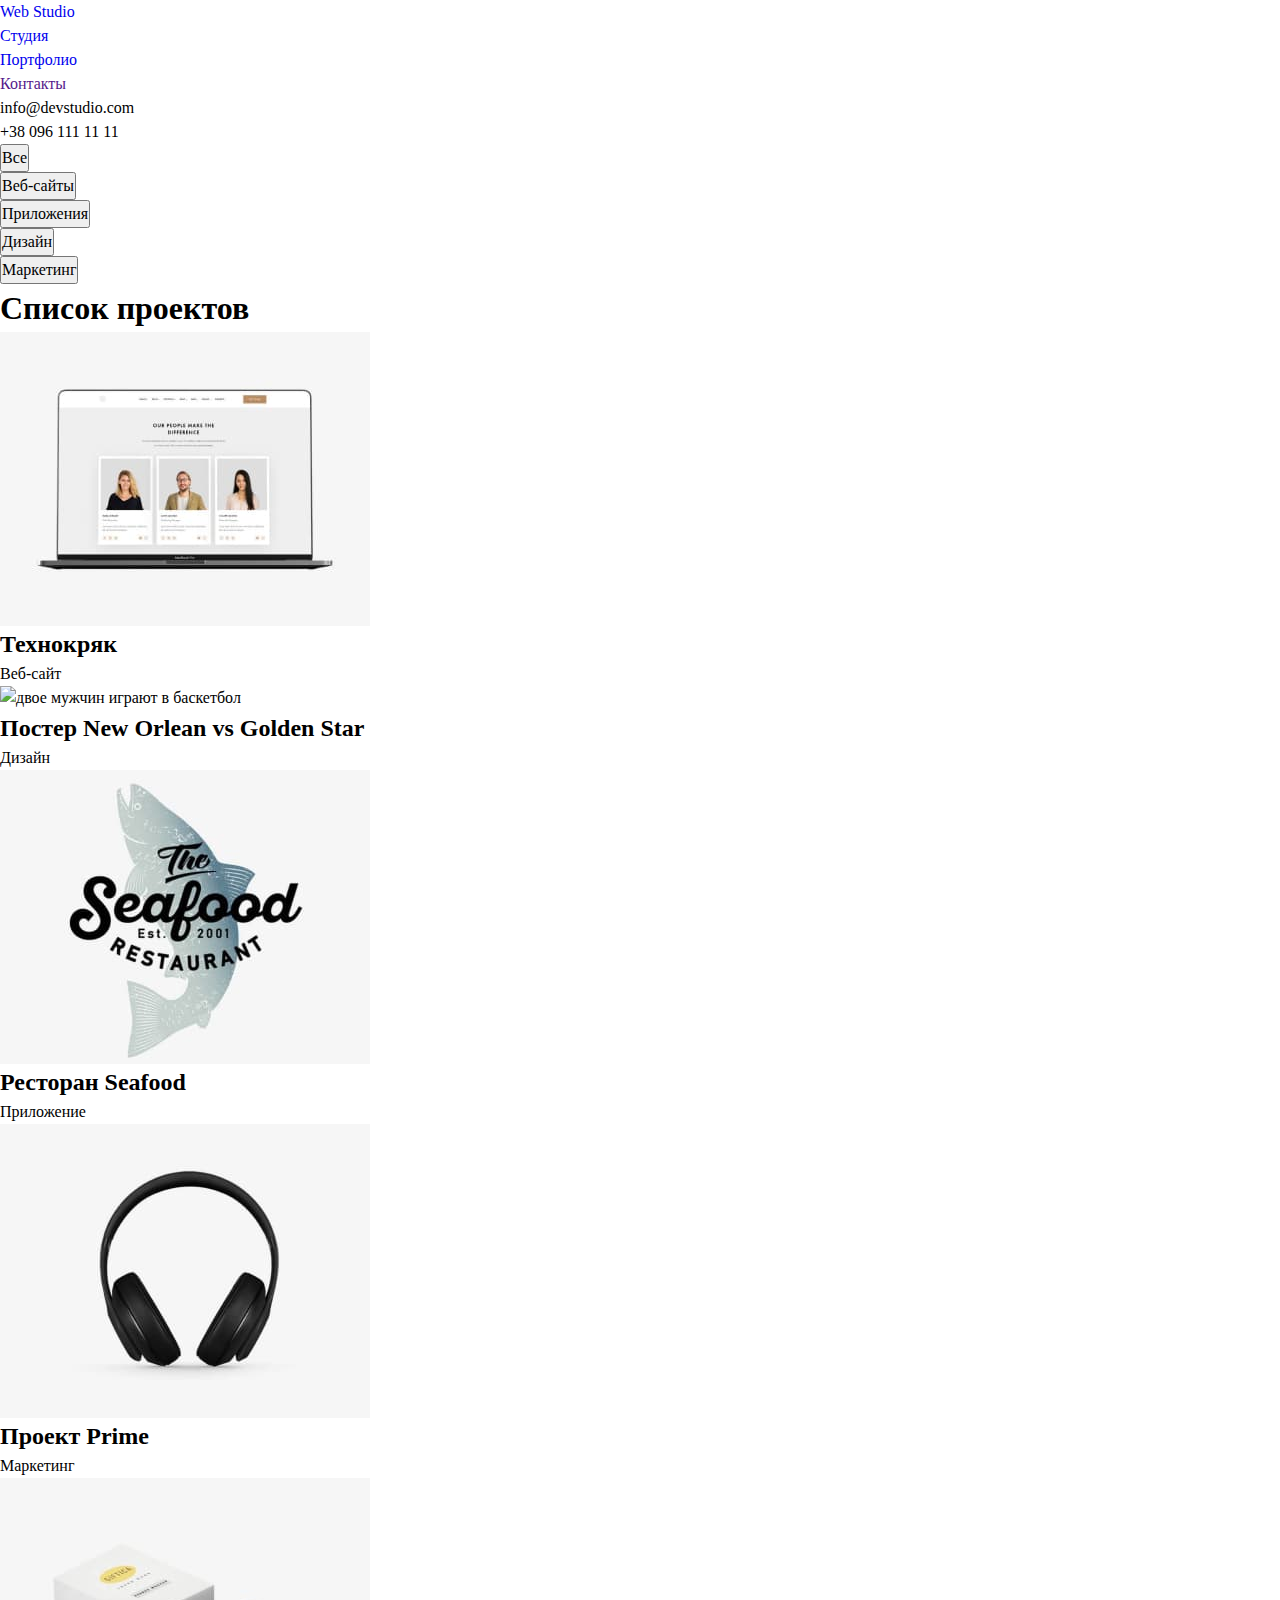
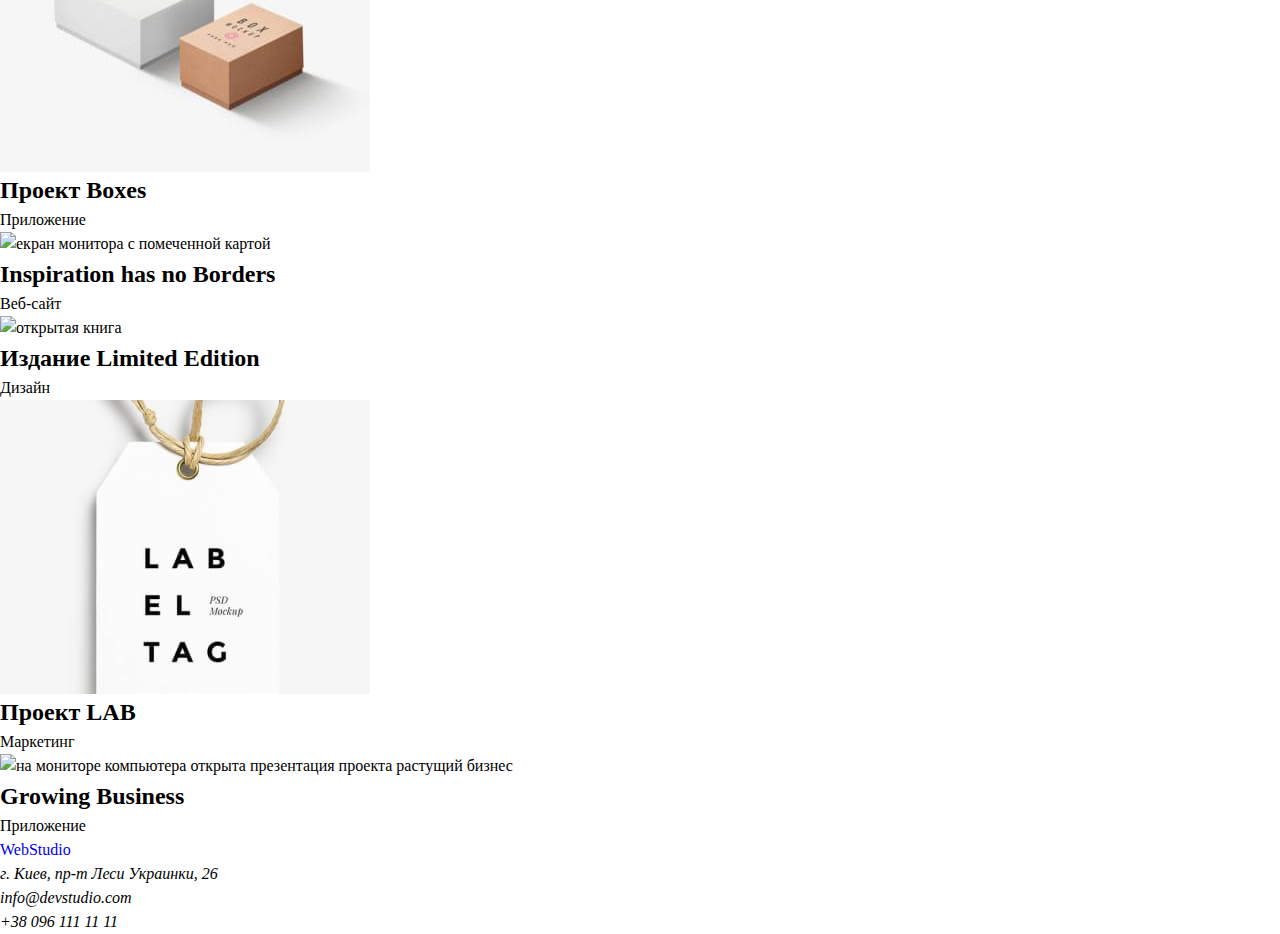
==== portfolio.html @ a982fdef "створила portfolio.html" ====
<!DOCTYPE html>
<html lang="ru">
  <head>
    <meta charset="UTF-8" />
    <meta http-equiv="X-UA-Compatible" content="IE=edge" />
    <meta name="viewport" content="width=device-width, initial-scale=1.0" />
    <title>Портфолио</title>
    <link rel="stylesheet" href="./css/reset.css" />
    <link rel="stylesheet" href="./css/style.css" />
  </head>
  <body>
    <header>
      <nav>
        <a href="./index.html" lang="en">Web <span> Studio</span></a>
        <ul>
          <li><a href="./index.html">Студия</a></li>
          <li><a href="./portfolio.html">Портфолио</a></li>
          <li><a href=""> Контакты</a></li>
        </ul>
      </nav>
      <ul>
        <li><a href="mailto:info@devstudio.com"></a> info@devstudio.com</li>
        <li><a href="tel:+380961111111"></a> +38 096 111 11 11</li>
      </ul>
    </header>

    <main>
      <div>
        <ul>
          <li><button type="button">Все</button></li>
          <li><button type="button">Веб-сайты</button></li>
          <li><button type="button">Приложения</button></li>
          <li><button type="button">Дизайн</button></li>
          <li><button type="button">Маркетинг</button></li>
        </ul>
      </div>
      <section>
        <h1>Список проектов</h1>
        <ul>
          <li>
            <img
              src="./images/projects/technocryac.jpg"
              alt="люди на экране компьютера"
            />
            <h2>Технокряк</h2>
            <p>Веб-сайт</p>
          </li>
          <li>
            <img
              src="./images/projects/neworlean.jpg"
              alt="двое мужчин играют в баскетбол"
            />
            <h2>Постер <span lang="en">New Orlean vs Golden Star</span></h2>
            <p>Дизайн</p>
          </li>
          <li>
            <img
              src="./images/projects/seafood.jpg"
              alt="логотип ресторана Сифуд"
            />
            <h2>Ресторан <span lang="en">Seafood</span></h2>
            <p>Приложение</p>
          </li>
          <li>
            <img src="./images/projects/prime.jpg" alt="черные наушники" />
            <h2>Проект <span lang="en">Prime</span></h2>
            <p>Маркетинг</p>
          </li>
          <li>
            <img
              src="./images/projects/boxes.jpg"
              alt="белая и коричневая коробки"
            />
            <h2>Проект <span lang="en">Boxes</span></h2>
            <p>Приложение</p>
          </li>
          <li>
            <img
              src="./images/projects/inspiration.jpg"
              alt="екран монитора с помеченной картой"
            />
            <h2 lang="en">Inspiration has no Borders</h2>
            <p>Веб-сайт</p>
          </li>
          <li>
            <img
              src="./images/projects/limitededition.jpg"
              alt="открытая книга"
            />
            <h2>Издание <span lang="en">Limited Edition</span></h2>
            <p>Дизайн</p>
          </li>
          <li>
            <img src="./images/projects/lab.jpg" alt="этикетка" />
            <h2>Проект <span lang="en">LAB</span></h2>
            <p>Маркетинг</p>
          </li>
          <li>
            <img
              src="./images/projects/growing.jpg"
              alt="на мониторе компьютера открыта презентация проекта растущий бизнес"
            />
            <h2 lang="en">Growing Business</h2>
            <p>Приложение</p>
          </li>
        </ul>
      </section>
    </main>

    <footer>
      <a href="./index.html" lang="en"> Web<span>Studio</span></a>
      <address>
        <ul>
          <li>г. Киев, пр-т Леси Украинки, 26</li>
          <li><a href="mailto:info@devstudio.com"></a> info@devstudio.com</li>
          <li><a href="tel:+380961111111"></a> +38 096 111 11 11</li>
        </ul>
      </address>
    </footer>
  </body>
</html>
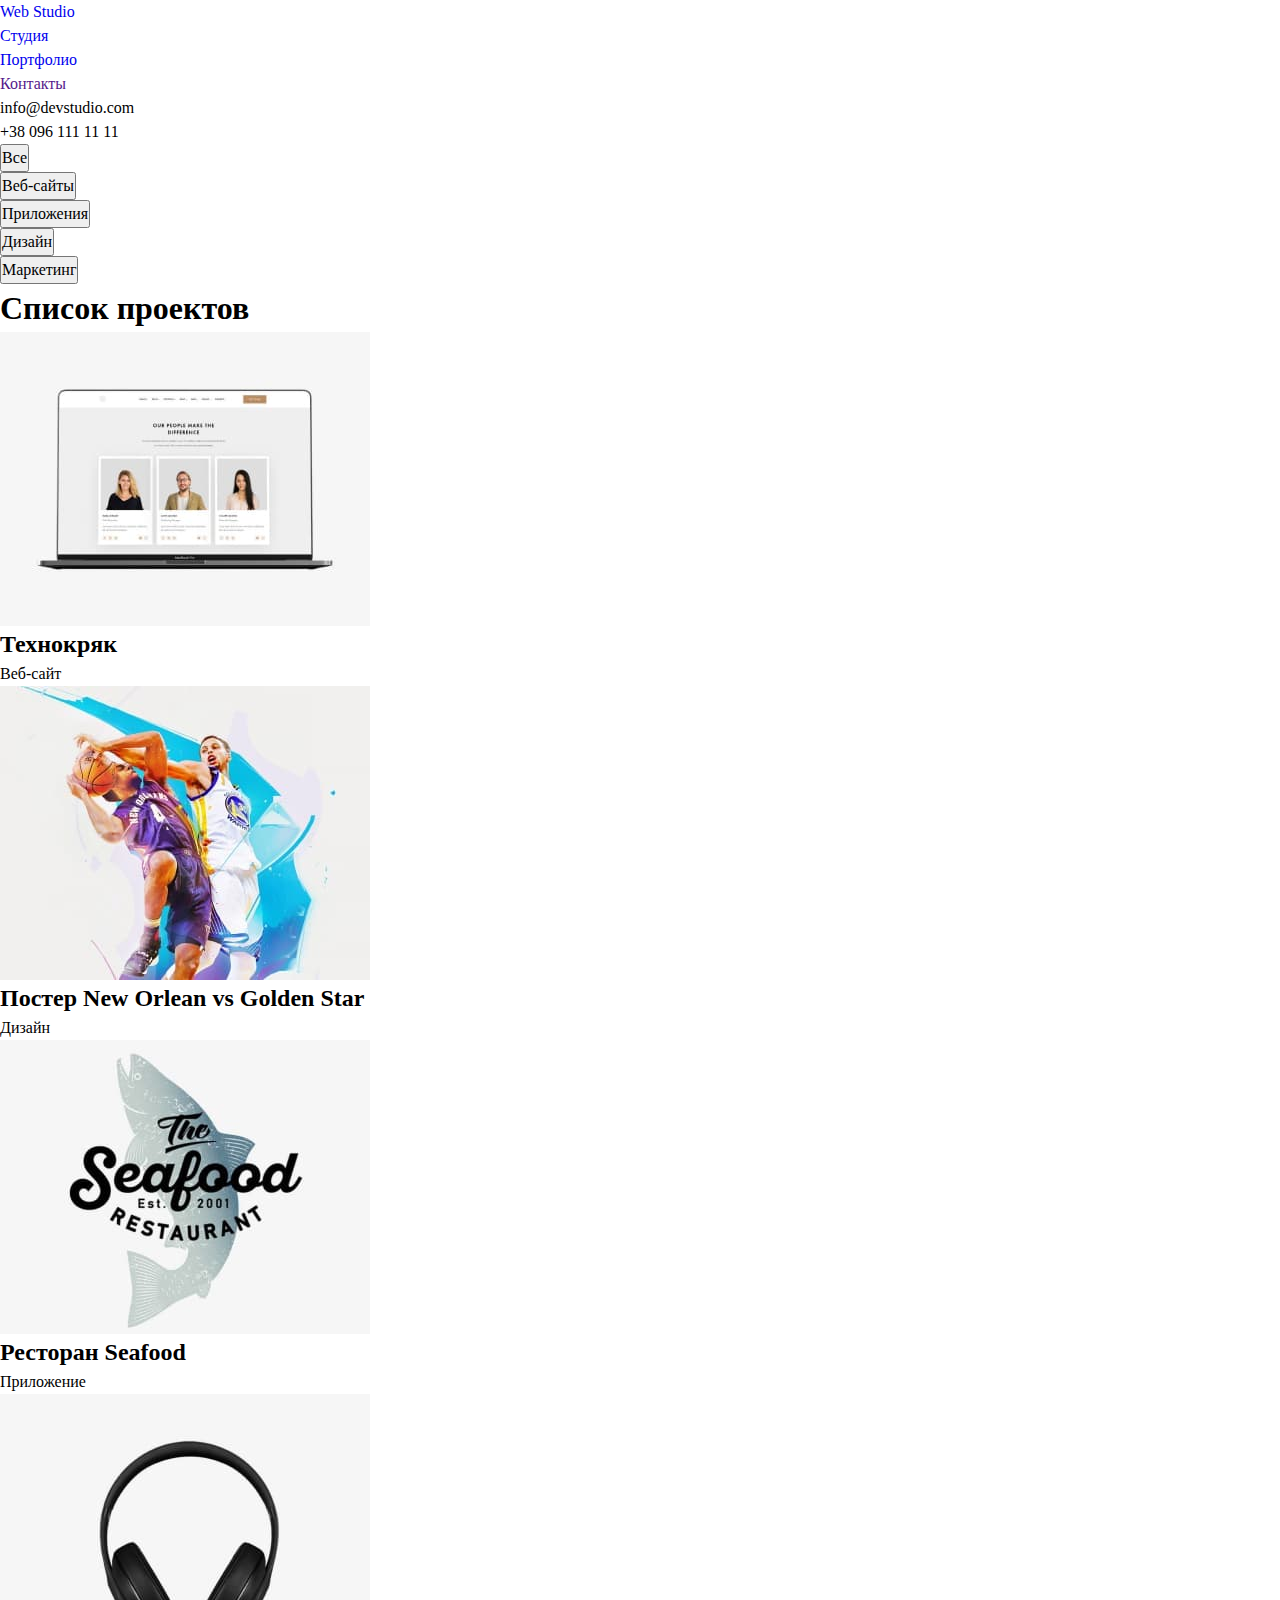
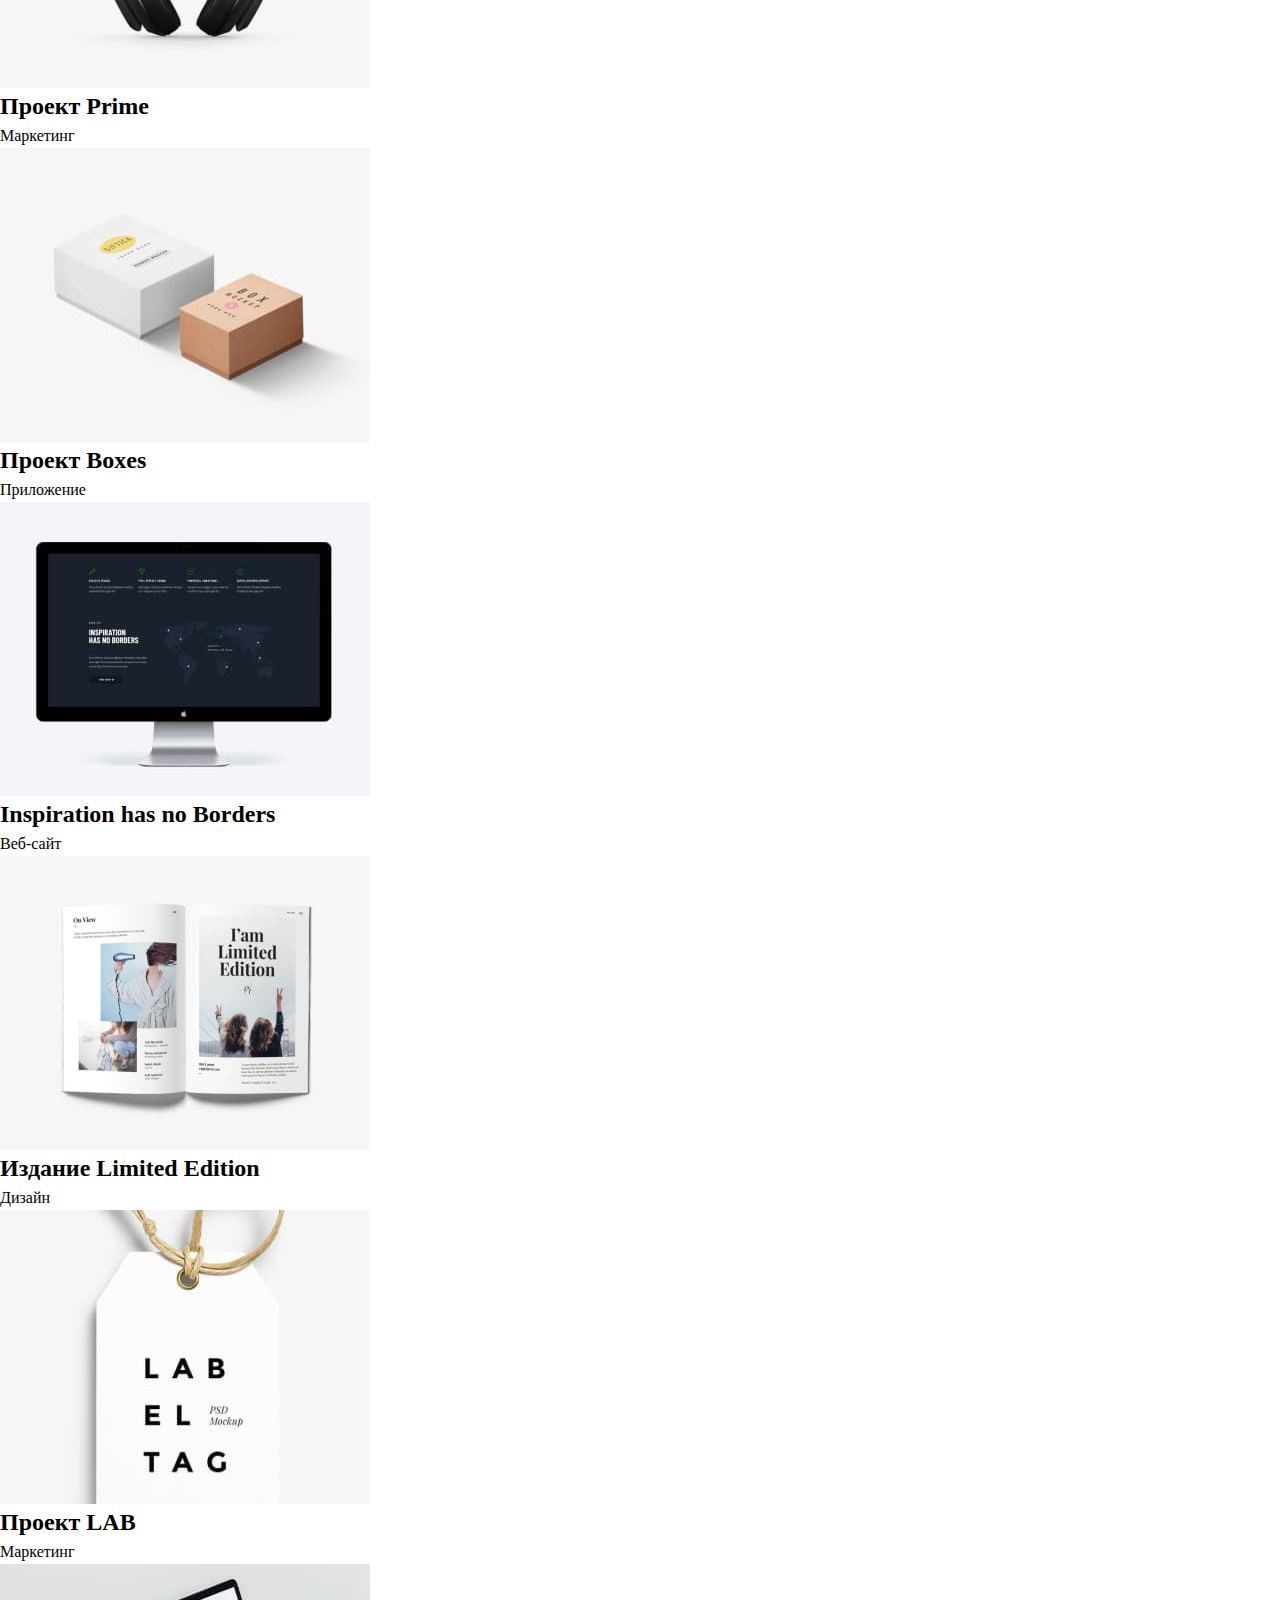
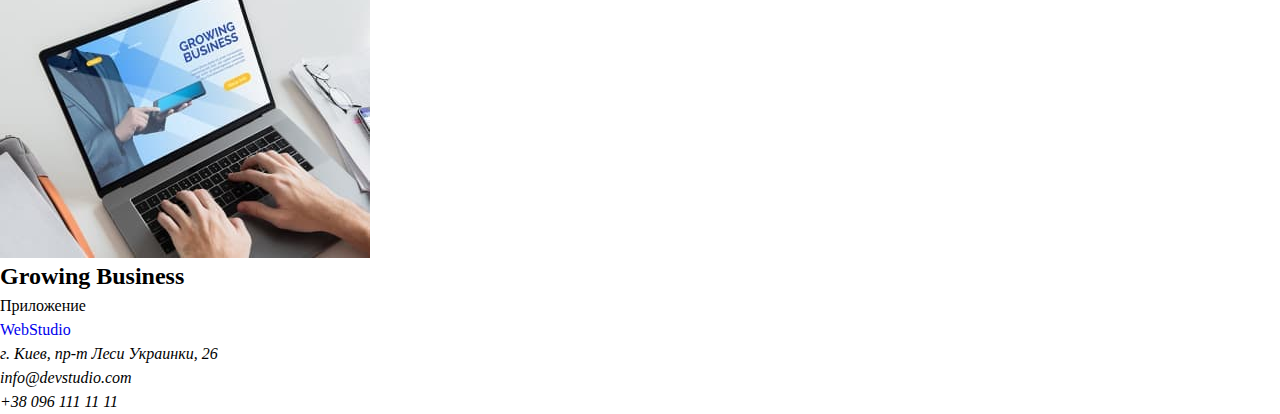
==== commit 9cfe6b08: "розмітка+початок css" ====
--- a/portfolio.html
+++ b/portfolio.html
@@ -41,6 +41,8 @@
             <img
               src="./images/projects/technocryac.jpg"
               alt="люди на экране компьютера"
+              width="370"
+              height="294"
             />
             <h2>Технокряк</h2>
             <p>Веб-сайт</p>
@@ -49,6 +51,8 @@
             <img
               src="./images/projects/neworlean.jpg"
               alt="двое мужчин играют в баскетбол"
+              width="370"
+              height="294"
             />
             <h2>Постер <span lang="en">New Orlean vs Golden Star</span></h2>
             <p>Дизайн</p>
@@ -57,12 +61,19 @@
             <img
               src="./images/projects/seafood.jpg"
               alt="логотип ресторана Сифуд"
+              width="370"
+              height="294"
             />
             <h2>Ресторан <span lang="en">Seafood</span></h2>
             <p>Приложение</p>
           </li>
           <li>
-            <img src="./images/projects/prime.jpg" alt="черные наушники" />
+            <img
+              src="./images/projects/prime.jpg"
+              alt="черные наушники"
+              weighidth="370"
+              height="294"
+            />
             <h2>Проект <span lang="en">Prime</span></h2>
             <p>Маркетинг</p>
           </li>
@@ -70,6 +81,8 @@
             <img
               src="./images/projects/boxes.jpg"
               alt="белая и коричневая коробки"
+              width="370"
+              height="294"
             />
             <h2>Проект <span lang="en">Boxes</span></h2>
             <p>Приложение</p>
@@ -78,6 +91,8 @@
             <img
               src="./images/projects/inspiration.jpg"
               alt="екран монитора с помеченной картой"
+              width="370"
+              height="294"
             />
             <h2 lang="en">Inspiration has no Borders</h2>
             <p>Веб-сайт</p>
@@ -86,12 +101,19 @@
             <img
               src="./images/projects/limitededition.jpg"
               alt="открытая книга"
+              width="370"
+              height="294"
             />
             <h2>Издание <span lang="en">Limited Edition</span></h2>
             <p>Дизайн</p>
           </li>
           <li>
-            <img src="./images/projects/lab.jpg" alt="этикетка" />
+            <img
+              src="./images/projects/lab.jpg"
+              alt="этикетка"
+              width="370"
+              height="294"
+            />
             <h2>Проект <span lang="en">LAB</span></h2>
             <p>Маркетинг</p>
           </li>
@@ -99,6 +121,8 @@
             <img
               src="./images/projects/growing.jpg"
               alt="на мониторе компьютера открыта презентация проекта растущий бизнес"
+              width="370"
+              height="294"
             />
             <h2 lang="en">Growing Business</h2>
             <p>Приложение</p>
--- a/css/style.css
+++ b/css/style.css
@@ -0,0 +1,3 @@
+body {
+  background-color: #ffffff;
+}
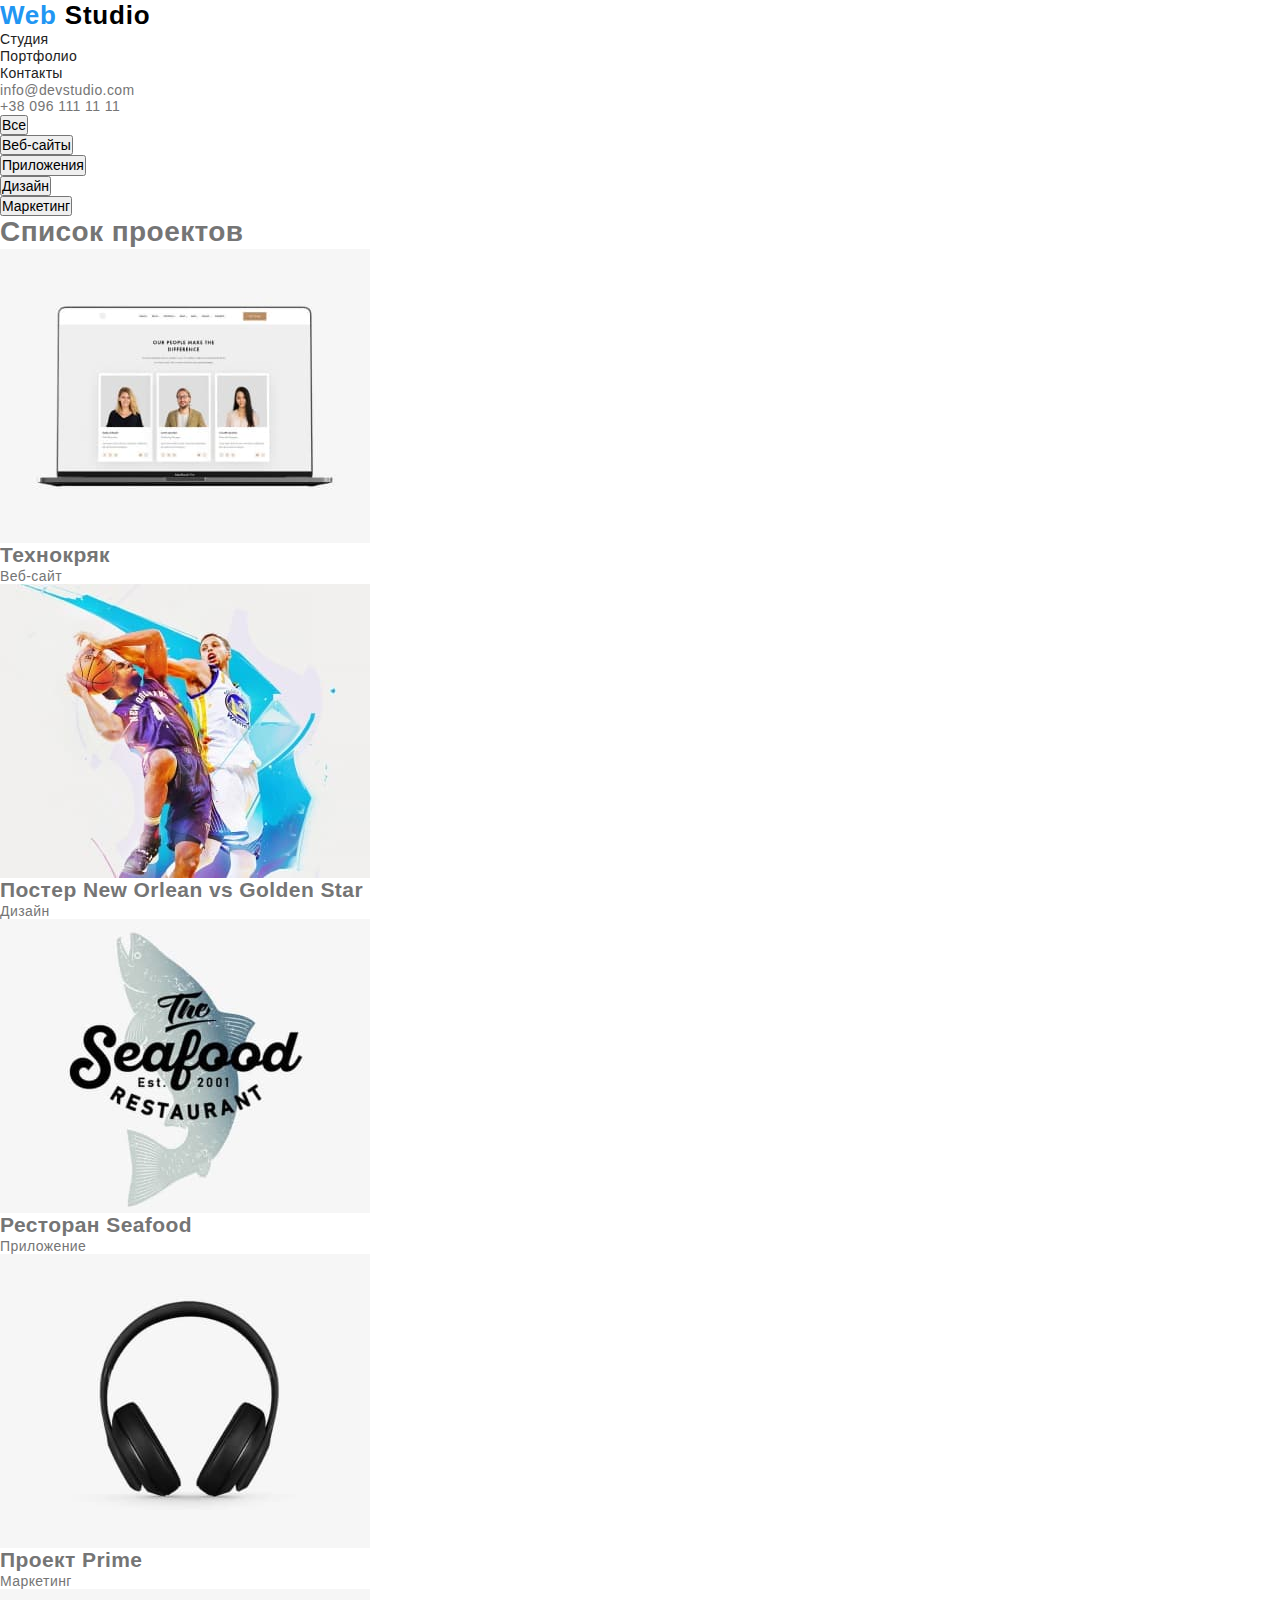
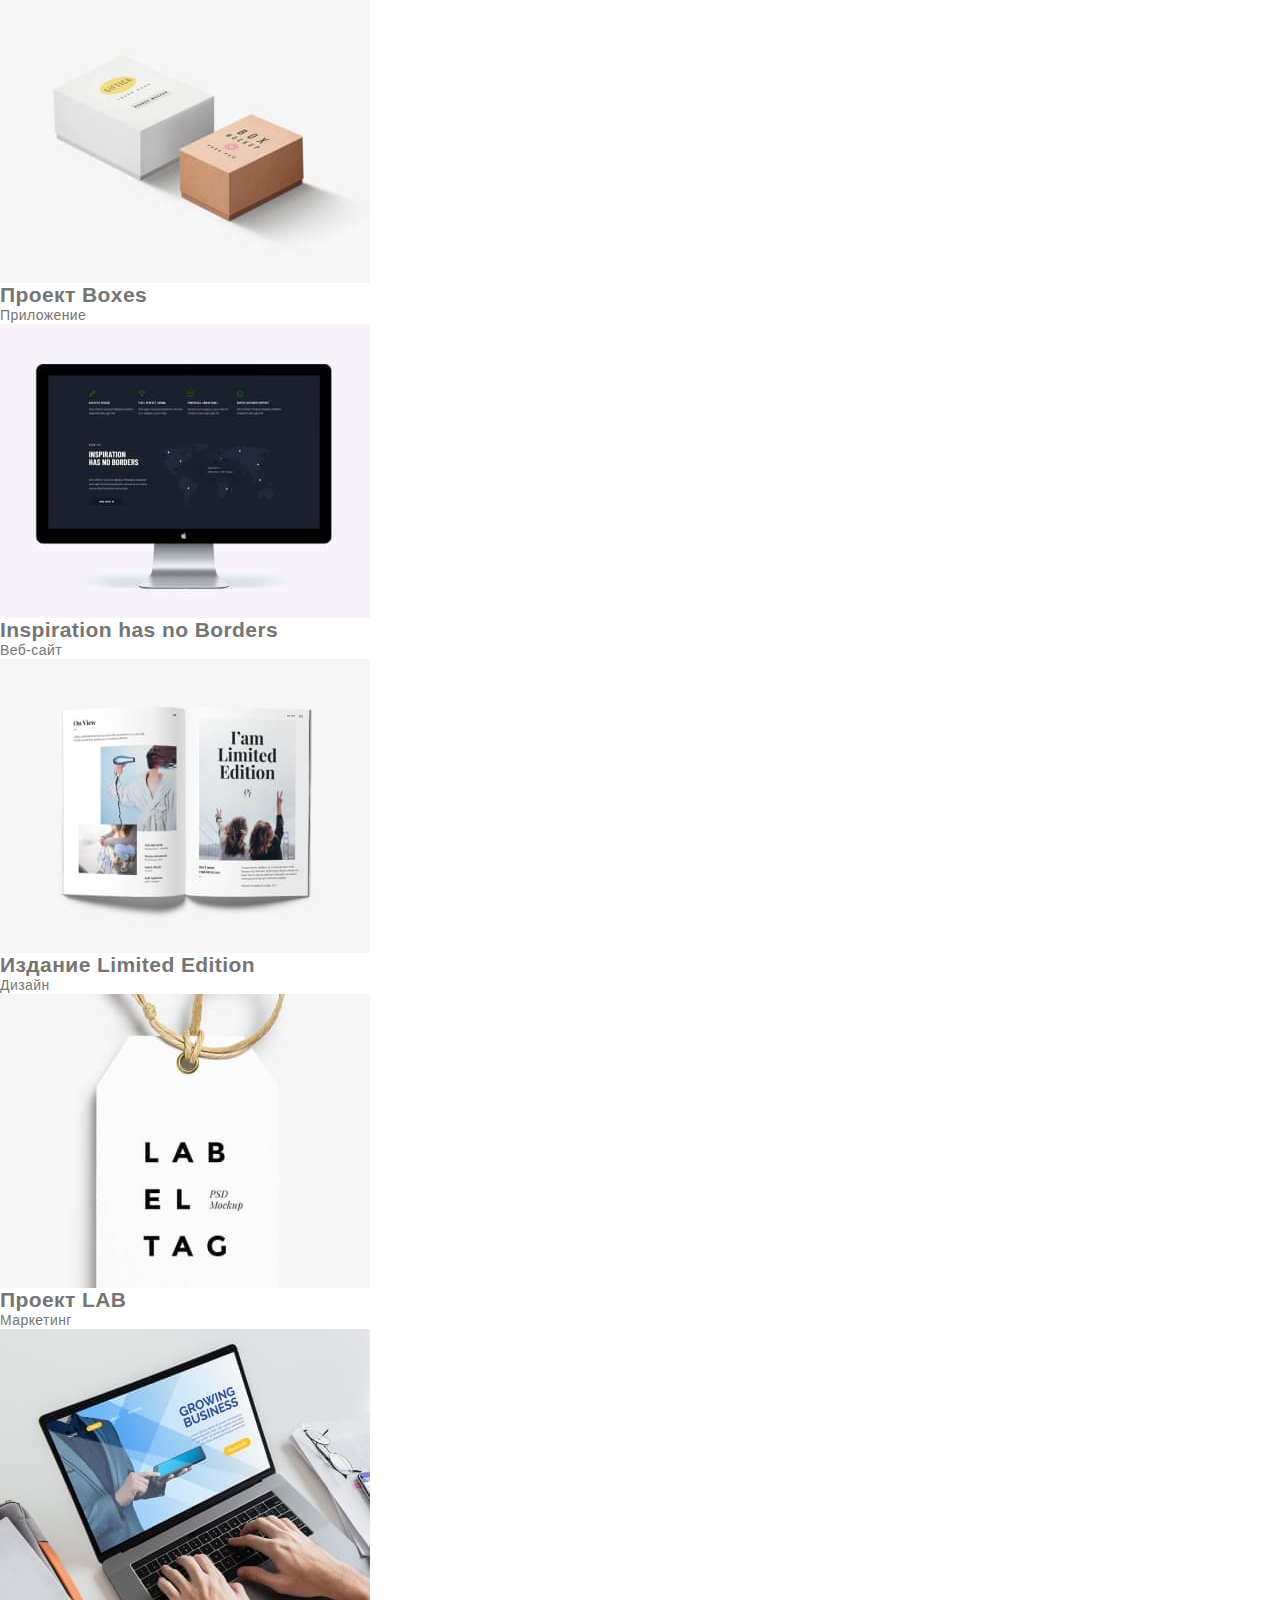
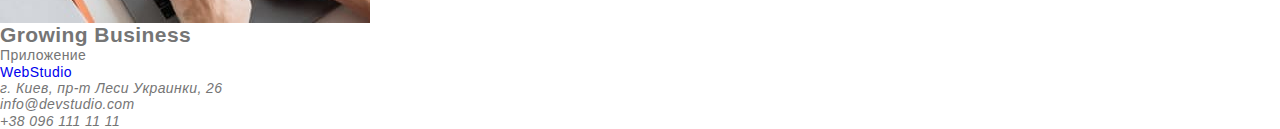
==== commit fd624d7a: "задано основні сьтилі для першої сторінки" ====
--- a/portfolio.html
+++ b/portfolio.html
@@ -11,124 +11,122 @@
   <body>
     <header>
       <nav>
-        <a href="./index.html" lang="en">Web <span> Studio</span></a>
-        <ul>
+        <a href="./index.html" lang="en" class="logo"
+          >Web <span class="logo-black"> Studio</span></a
+        >
+        <ul class="site-nav">
           <li><a href="./index.html">Студия</a></li>
           <li><a href="./portfolio.html">Портфолио</a></li>
           <li><a href=""> Контакты</a></li>
         </ul>
       </nav>
-      <ul>
-        <li><a href="mailto:info@devstudio.com"></a> info@devstudio.com</li>
-        <li><a href="tel:+380961111111"></a> +38 096 111 11 11</li>
+      <ul class="contact-info">
+        <li><a href="mailto:info@devstudio.com"> info@devstudio.com</a></li>
+        <li><a href="tel:+380961111111">+38 096 111 11 11</a></li>
       </ul>
     </header>
 
     <main>
-      <div>
-        <ul>
-          <li><button type="button">Все</button></li>
-          <li><button type="button">Веб-сайты</button></li>
-          <li><button type="button">Приложения</button></li>
-          <li><button type="button">Дизайн</button></li>
-          <li><button type="button">Маркетинг</button></li>
-        </ul>
-      </div>
-      <section>
-        <h1>Список проектов</h1>
-        <ul>
-          <li>
-            <img
-              src="./images/projects/technocryac.jpg"
-              alt="люди на экране компьютера"
-              width="370"
-              height="294"
-            />
-            <h2>Технокряк</h2>
-            <p>Веб-сайт</p>
-          </li>
-          <li>
-            <img
-              src="./images/projects/neworlean.jpg"
-              alt="двое мужчин играют в баскетбол"
-              width="370"
-              height="294"
-            />
-            <h2>Постер <span lang="en">New Orlean vs Golden Star</span></h2>
-            <p>Дизайн</p>
-          </li>
-          <li>
-            <img
-              src="./images/projects/seafood.jpg"
-              alt="логотип ресторана Сифуд"
-              width="370"
-              height="294"
-            />
-            <h2>Ресторан <span lang="en">Seafood</span></h2>
-            <p>Приложение</p>
-          </li>
-          <li>
-            <img
-              src="./images/projects/prime.jpg"
-              alt="черные наушники"
-              weighidth="370"
-              height="294"
-            />
-            <h2>Проект <span lang="en">Prime</span></h2>
-            <p>Маркетинг</p>
-          </li>
-          <li>
-            <img
-              src="./images/projects/boxes.jpg"
-              alt="белая и коричневая коробки"
-              width="370"
-              height="294"
-            />
-            <h2>Проект <span lang="en">Boxes</span></h2>
-            <p>Приложение</p>
-          </li>
-          <li>
-            <img
-              src="./images/projects/inspiration.jpg"
-              alt="екран монитора с помеченной картой"
-              width="370"
-              height="294"
-            />
-            <h2 lang="en">Inspiration has no Borders</h2>
-            <p>Веб-сайт</p>
-          </li>
-          <li>
-            <img
-              src="./images/projects/limitededition.jpg"
-              alt="открытая книга"
-              width="370"
-              height="294"
-            />
-            <h2>Издание <span lang="en">Limited Edition</span></h2>
-            <p>Дизайн</p>
-          </li>
-          <li>
-            <img
-              src="./images/projects/lab.jpg"
-              alt="этикетка"
-              width="370"
-              height="294"
-            />
-            <h2>Проект <span lang="en">LAB</span></h2>
-            <p>Маркетинг</p>
-          </li>
-          <li>
-            <img
-              src="./images/projects/growing.jpg"
-              alt="на мониторе компьютера открыта презентация проекта растущий бизнес"
-              width="370"
-              height="294"
-            />
-            <h2 lang="en">Growing Business</h2>
-            <p>Приложение</p>
-          </li>
-        </ul>
-      </section>
+      <ul>
+        <li><button type="button">Все</button></li>
+        <li><button type="button">Веб-сайты</button></li>
+        <li><button type="button">Приложения</button></li>
+        <li><button type="button">Дизайн</button></li>
+        <li><button type="button">Маркетинг</button></li>
+      </ul>
+      <h1>Список проектов</h1>
+      <ul>
+        <li>
+          <img
+            src="./images/projects/technocryac.jpg"
+            alt="люди на экране компьютера"
+            width="370"
+            height="294"
+          />
+          <h2>Технокряк</h2>
+          <p>Веб-сайт</p>
+        </li>
+        <li>
+          <img
+            src="./images/projects/neworlean.jpg"
+            alt="двое мужчин играют в баскетбол"
+            width="370"
+            height="294"
+          />
+          <h2>Постер <span lang="en">New Orlean vs Golden Star</span></h2>
+          <p>Дизайн</p>
+        </li>
+        <li>
+          <img
+            src="./images/projects/seafood.jpg"
+            alt="логотип ресторана Сифуд"
+            width="370"
+            height="294"
+          />
+          <h2>Ресторан <span lang="en">Seafood</span></h2>
+          <p>Приложение</p>
+        </li>
+        <li>
+          <img
+            src="./images/projects/prime.jpg"
+            alt="черные наушники"
+            width="370"
+            height="294"
+          />
+          <h2>Проект <span lang="en">Prime</span></h2>
+          <p>Маркетинг</p>
+        </li>
+        <li>
+          <img
+            src="./images/projects/boxes.jpg"
+            alt="белая и коричневая коробки"
+            width="370"
+            height="294"
+          />
+          <h2>Проект <span lang="en">Boxes</span></h2>
+          <p>Приложение</p>
+        </li>
+        <li>
+          <img
+            src="./images/projects/inspiration.jpg"
+            alt="екран монитора с помеченной картой"
+            width="370"
+            height="294"
+          />
+          <h2 lang="en">Inspiration has no Borders</h2>
+          <p>Веб-сайт</p>
+        </li>
+        <li>
+          <img
+            src="./images/projects/limitededition.jpg"
+            alt="открытая книга"
+            width="370"
+            height="294"
+          />
+          <h2>Издание <span lang="en">Limited Edition</span></h2>
+          <p>Дизайн</p>
+        </li>
+        <li>
+          <img
+            src="./images/projects/lab.jpg"
+            alt="этикетка"
+            width="370"
+            height="294"
+          />
+          <h2>Проект <span lang="en">LAB</span></h2>
+          <p>Маркетинг</p>
+        </li>
+        <li>
+          <img
+            src="./images/projects/growing.jpg"
+            alt="на мониторе компьютера открыта презентация проекта растущий бизнес"
+            width="370"
+            height="294"
+          />
+          <h2 lang="en">Growing Business</h2>
+          <p>Приложение</p>
+        </li>
+      </ul>
     </main>
 
     <footer>
--- a/css/style.css
+++ b/css/style.css
@@ -1,3 +1,107 @@
+/* колір основного тексту #212121 */
+/* колір другорядного тексту #757575 */
+/* колір текста Герой #FFFFFF */
+/* кольори лого #000000 #2196F3 */
+/* колір фону тіла  #ffffff*/
+/* колір фону секції наша команда  #F5F4FA */
+/* колір фону футера та героя #2F303A */
+/* колір акцентного тексту #2196F3 */
+
+/* стилі для index.html */
+
 body {
   background-color: #ffffff;
+  color: #757575;
+  font-family: Roboto, sans-serif;
+  font-weight: 400;
+  font-size: 14px;
+  line-height: 1.17;
+  letter-spacing: 0.03em;
 }
+
+/* logo */
+
+.logo,
+.logo-studio {
+  font-family: Raleway, sans-serif;
+  color: #2196f3;
+  font-weight: 700;
+  font-size: 26px;
+  line-height: 1.19;
+  letter-spacing: 0.03em;
+}
+
+.logo-black {
+  color: #000000;
+}
+
+.logo-white {
+  color: #ffffff;
+}
+
+/* site-nav */
+.site-nav a {
+  color: #212121;
+  font-weight: 500;
+  font-size: 14px;
+  line-height: 1.14;
+  letter-spacing: 0.02em;
+}
+
+.site-nav a:hover,
+.site-nav a:focus {
+  color: #2196f3;
+}
+
+/* contact-info */
+.contact-info a {
+  color: #757575;
+}
+
+.contact-info a:hover,
+.contact-info a:focus {
+  color: #2196f3;
+}
+
+/* hero-title */
+.hero-title {
+  font-weight: 900;
+  font-size: 44px;
+  line-height: 1.36;
+  text-align: center;
+  letter-spacing: 0.06em;
+}
+
+/* button */
+.button {
+  color: #ffffff;
+  background-color: #2196f3;
+  border: none;
+  font-family: inherit;
+}
+
+.button .primary {
+  color: #ffffff;
+  background-color: #2196f3;
+}
+
+/* visually-hidden */
+.visually-hidden {
+  position: absolute;
+  width: 1px;
+  height: 1px;
+  padding: 0;
+  margin: -1px;
+  overflow: hidden;
+  clip: rect(0, 0, 0, 0);
+  white-space: nowrap;
+  border: 0;
+}
+
+/* section-title */
+
+/* text */
+
+/* address */
+.address {
+}
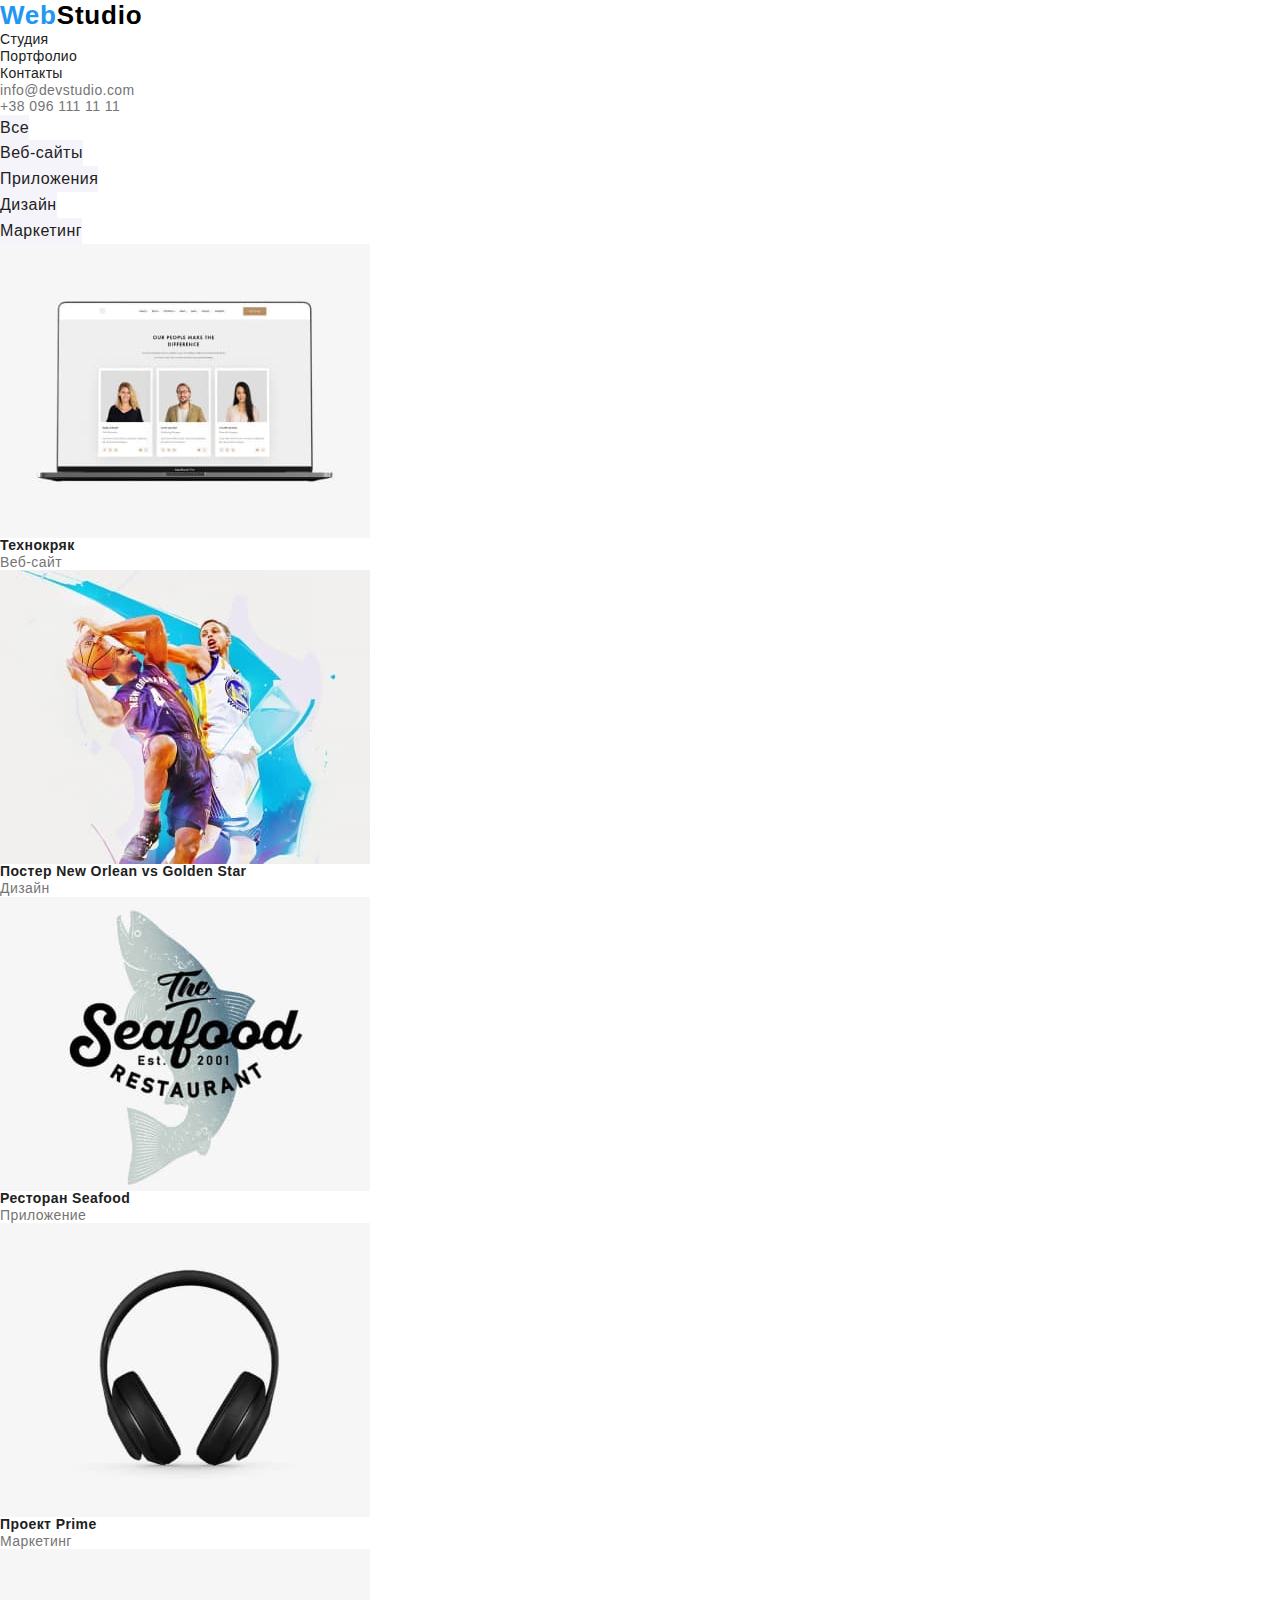
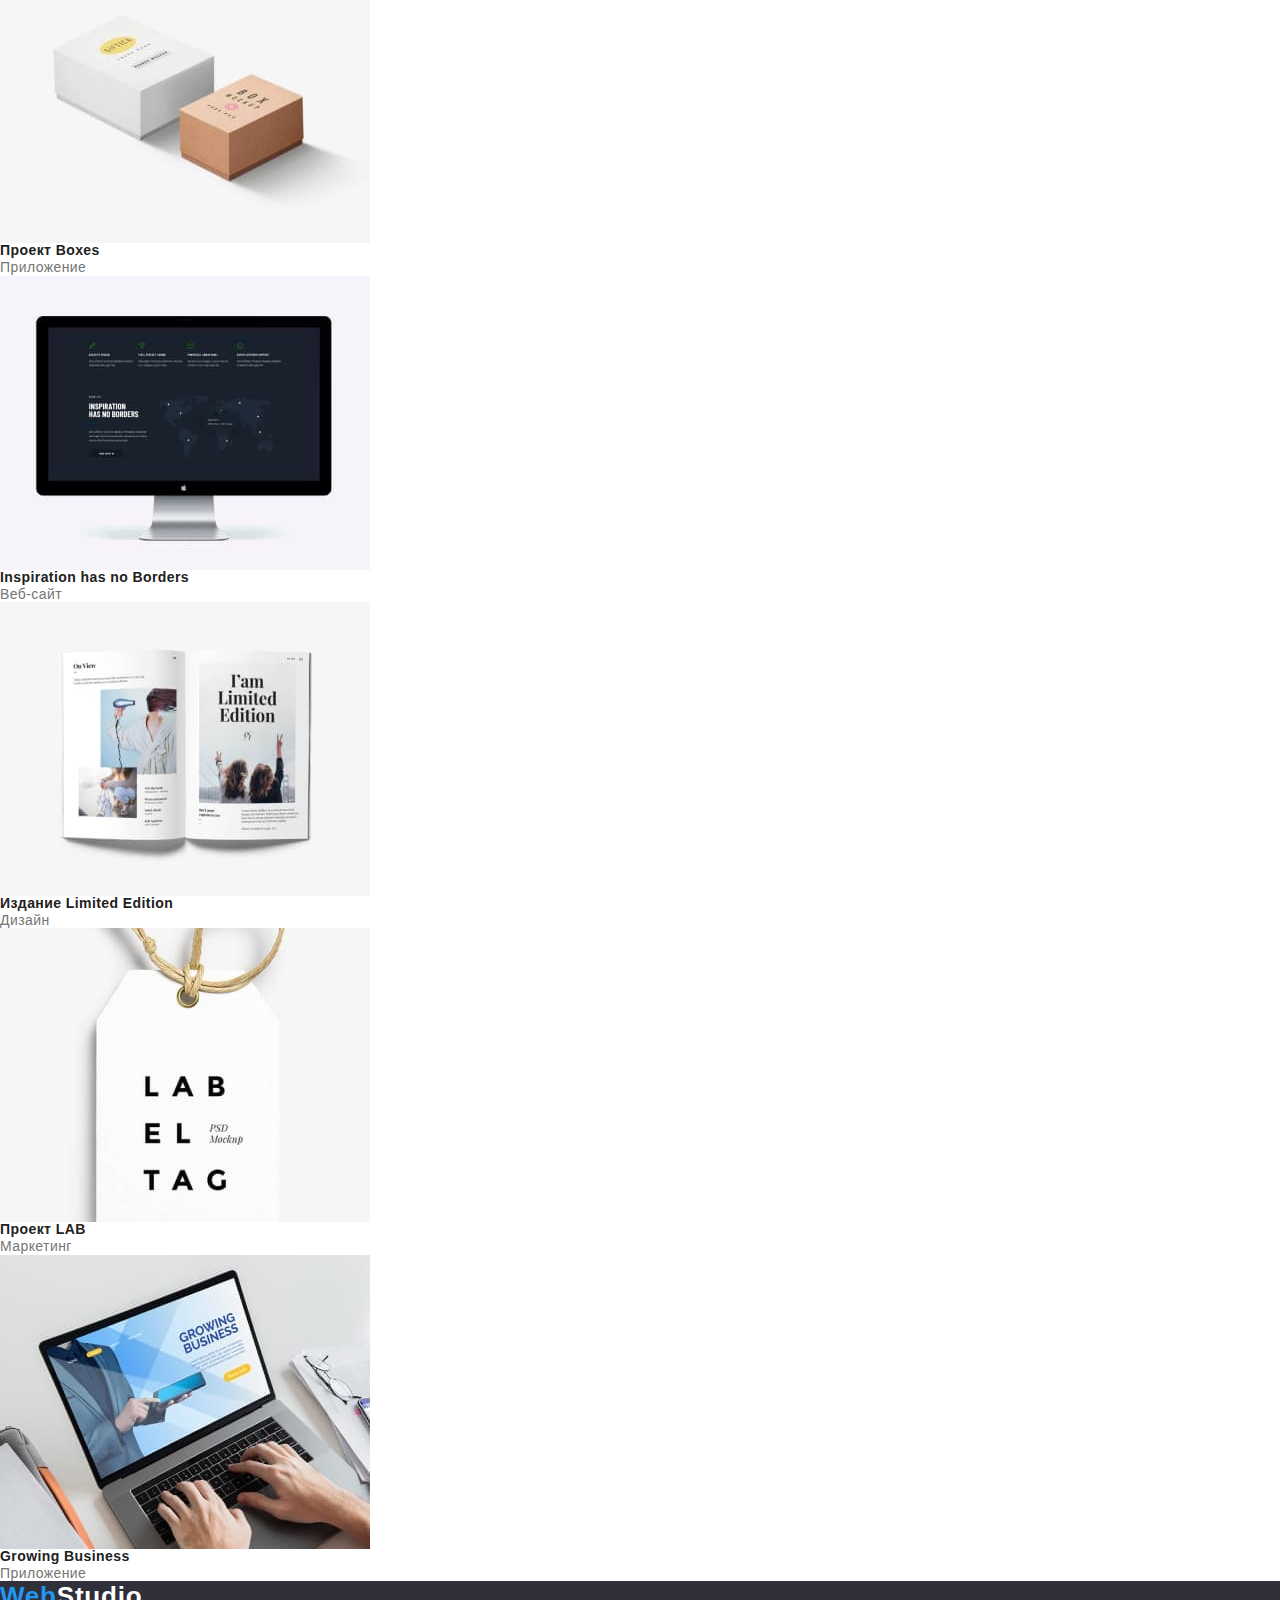
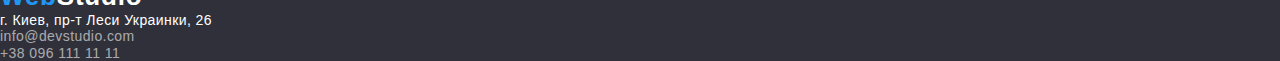
==== commit 7cb07f46: "верстка другої сторінки макету+підключення стилів" ====
--- a/portfolio.html
+++ b/portfolio.html
@@ -12,7 +12,7 @@
     <header>
       <nav>
         <a href="./index.html" lang="en" class="logo"
-          >Web <span class="logo-black"> Studio</span></a
+          >Web<span class="logo-black">Studio</span></a
         >
         <ul class="site-nav">
           <li><a href="./index.html">Студия</a></li>
@@ -21,20 +21,26 @@
         </ul>
       </nav>
       <ul class="contact-info">
-        <li><a href="mailto:info@devstudio.com"> info@devstudio.com</a></li>
+        <li><a href="mailto:info@devstudio.com">info@devstudio.com</a></li>
         <li><a href="tel:+380961111111">+38 096 111 11 11</a></li>
       </ul>
     </header>
 
     <main>
       <ul>
-        <li><button type="button">Все</button></li>
-        <li><button type="button">Веб-сайты</button></li>
-        <li><button type="button">Приложения</button></li>
-        <li><button type="button">Дизайн</button></li>
-        <li><button type="button">Маркетинг</button></li>
+        <li><button type="button" class="button secondary">Все</button></li>
+        <li>
+          <button type="button" class="button secondary">Веб-сайты</button>
+        </li>
+        <li>
+          <button type="button" class="button secondary">Приложения</button>
+        </li>
+        <li><button type="button" class="button secondary">Дизайн</button></li>
+        <li>
+          <button type="button" class="button secondary">Маркетинг</button>
+        </li>
       </ul>
-      <h1>Список проектов</h1>
+      <h1 class="visually-hidden">Список проектов</h1>
       <ul>
         <li>
           <img
@@ -43,7 +49,7 @@
             width="370"
             height="294"
           />
-          <h2>Технокряк</h2>
+          <h2 class="subtitle">Технокряк</h2>
           <p>Веб-сайт</p>
         </li>
         <li>
@@ -53,7 +59,9 @@
             width="370"
             height="294"
           />
-          <h2>Постер <span lang="en">New Orlean vs Golden Star</span></h2>
+          <h2 class="subtitle">
+            Постер <span lang="en">New Orlean vs Golden Star</span>
+          </h2>
           <p>Дизайн</p>
         </li>
         <li>
@@ -63,7 +71,7 @@
             width="370"
             height="294"
           />
-          <h2>Ресторан <span lang="en">Seafood</span></h2>
+          <h2 class="subtitle">Ресторан <span lang="en">Seafood</span></h2>
           <p>Приложение</p>
         </li>
         <li>
@@ -73,7 +81,7 @@
             width="370"
             height="294"
           />
-          <h2>Проект <span lang="en">Prime</span></h2>
+          <h2 class="subtitle">Проект <span lang="en">Prime</span></h2>
           <p>Маркетинг</p>
         </li>
         <li>
@@ -83,7 +91,7 @@
             width="370"
             height="294"
           />
-          <h2>Проект <span lang="en">Boxes</span></h2>
+          <h2 class="subtitle">Проект <span lang="en">Boxes</span></h2>
           <p>Приложение</p>
         </li>
         <li>
@@ -93,7 +101,7 @@
             width="370"
             height="294"
           />
-          <h2 lang="en">Inspiration has no Borders</h2>
+          <h2 lang="en" class="subtitle">Inspiration has no Borders</h2>
           <p>Веб-сайт</p>
         </li>
         <li>
@@ -103,7 +111,9 @@
             width="370"
             height="294"
           />
-          <h2>Издание <span lang="en">Limited Edition</span></h2>
+          <h2 class="subtitle">
+            Издание <span lang="en">Limited Edition</span>
+          </h2>
           <p>Дизайн</p>
         </li>
         <li>
@@ -113,7 +123,7 @@
             width="370"
             height="294"
           />
-          <h2>Проект <span lang="en">LAB</span></h2>
+          <h2 class="subtitle">Проект <span lang="en">LAB</span></h2>
           <p>Маркетинг</p>
         </li>
         <li>
@@ -123,19 +133,27 @@
             width="370"
             height="294"
           />
-          <h2 lang="en">Growing Business</h2>
+          <h2 lang="en" class="subtitle">Growing Business</h2>
           <p>Приложение</p>
         </li>
       </ul>
     </main>
 
-    <footer>
-      <a href="./index.html" lang="en"> Web<span>Studio</span></a>
+    <footer class="footer">
+      <a href="./index.html" lang="en" class="logo">
+        Web<span class="logo-white">Studio</span></a
+      >
       <address>
         <ul>
-          <li>г. Киев, пр-т Леси Украинки, 26</li>
-          <li><a href="mailto:info@devstudio.com"></a> info@devstudio.com</li>
-          <li><a href="tel:+380961111111"></a> +38 096 111 11 11</li>
+          <li class="address">г. Киев, пр-т Леси Украинки, 26</li>
+          <li>
+            <a href="mailto:info@devstudio.com" class="contact"
+              >info@devstudio.com</a
+            >
+          </li>
+          <li>
+            <a href="tel:+380961111111" class="contact">+38 096 111 11 11</a>
+          </li>
         </ul>
       </address>
     </footer>
--- a/css/style.css
+++ b/css/style.css
@@ -9,9 +9,15 @@
 
 /* стилі для index.html */
 
+:root {
+  --primary-text-color: #757575;
+  --title-text-color: #212121;
+  --accent-color: #2196f3;
+}
+
 body {
   background-color: #ffffff;
-  color: #757575;
+  color: var(--primary-text-color);
   font-family: Roboto, sans-serif;
   font-weight: 400;
   font-size: 14px;
@@ -21,10 +27,9 @@
 
 /* logo */
 
-.logo,
-.logo-studio {
+.logo {
   font-family: Raleway, sans-serif;
-  color: #2196f3;
+  color: var(--accent-color);
   font-weight: 700;
   font-size: 26px;
   line-height: 1.19;
@@ -41,7 +46,7 @@
 
 /* site-nav */
 .site-nav a {
-  color: #212121;
+  color: var(--title-text-color);
   font-weight: 500;
   font-size: 14px;
   line-height: 1.14;
@@ -50,21 +55,31 @@
 
 .site-nav a:hover,
 .site-nav a:focus {
-  color: #2196f3;
+  color: var(--accent-color);
 }
 
 /* contact-info */
 .contact-info a {
-  color: #757575;
+  color: var(--primary-text-color);
+  /* font-weight: 500;
+  font-size: 14px;
+  line-height: 1.14;
+  letter-spacing: 0.02em; */
 }
 
 .contact-info a:hover,
 .contact-info a:focus {
-  color: #2196f3;
+  color: var(--accent-color);
 }
 
-/* hero-title */
+/* hero */
+
+.hero {
+  background-color: #2f303a;
+}
+
 .hero-title {
+  color: #ffffff;
   font-weight: 900;
   font-size: 44px;
   line-height: 1.36;
@@ -72,17 +87,52 @@
   letter-spacing: 0.06em;
 }
 
+/* title */
+.title {
+  color: var(--title-text-color);
+  font-weight: 700;
+  font-size: 36px;
+  line-height: 1.17;
+  text-align: center;
+  letter-spacing: 0.03em;
+}
+
+/* subtitle */
+.subtitle {
+  color: var(--title-text-color);
+  font-weight: 700;
+  font-size: 14px;
+  line-height: 1.14;
+  letter-spacing: 0.03em;
+}
+
 /* button */
 .button {
   color: #ffffff;
-  background-color: #2196f3;
+  background-color: var(--accent-color);
   border: none;
   font-family: inherit;
+  cursor: pointer;
+  font-weight: 500;
+  font-size: 16px;
+  line-height: 1.62;
+  text-align: center;
+  letter-spacing: 0.03em;
 }
 
-.button .primary {
+.button.main:hover .button.main:focus {
+  background-color: #188ce8;
+}
+
+.button.secondary {
+  color: #212121;
+  background-color: #f5f4fa;
+}
+
+.button.secondary:hover,
+.button.secondary:focus {
   color: #ffffff;
-  background-color: #2196f3;
+  background-color: var(--accent-color);
 }
 
 /* visually-hidden */
@@ -104,4 +154,22 @@
 
 /* address */
 .address {
+  color: #ffffff;
+  font-style: normal;
 }
+
+/* address-nav */
+.contact {
+  color: rgba(255, 255, 255, 0.6);
+  font-style: normal;
+}
+
+.contact:hover,
+.contact:focus {
+  color: var(--accent-color);
+}
+
+/* footer */
+.footer {
+  background-color: #2f303a;
+}
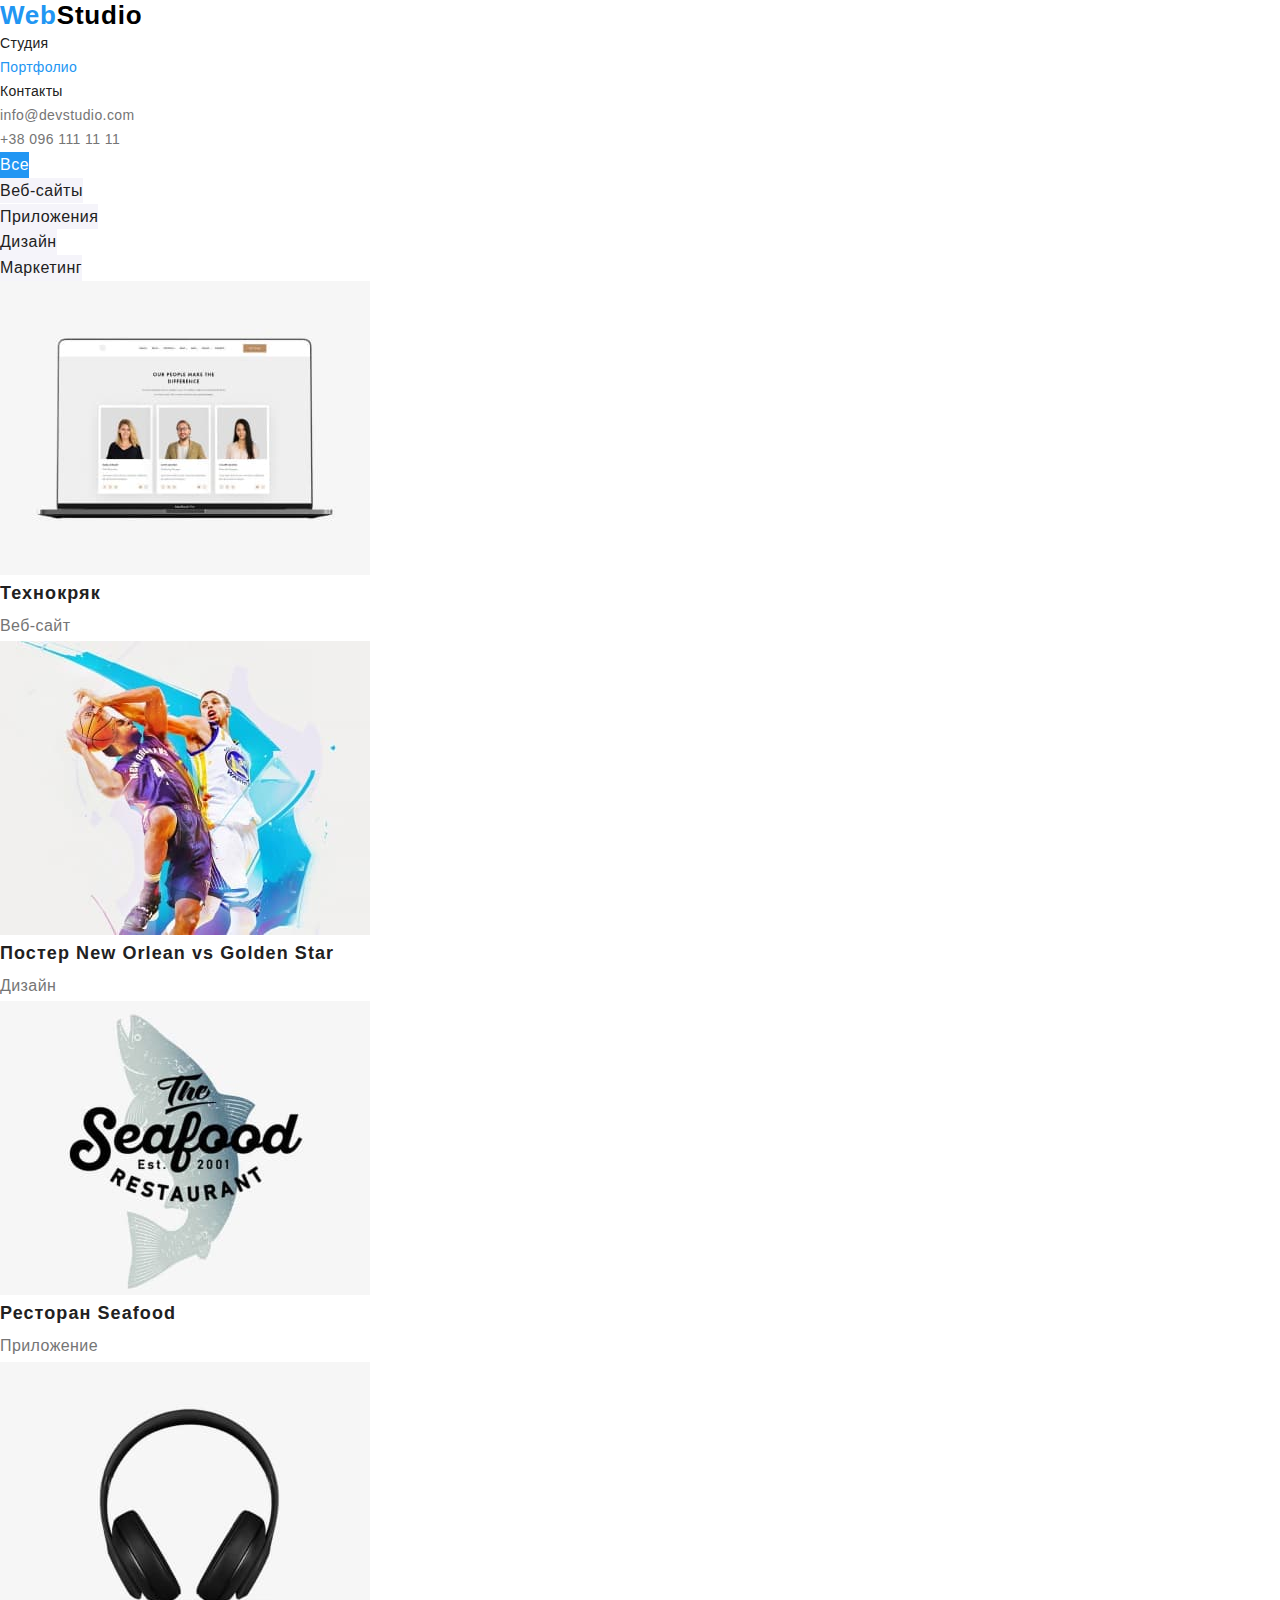
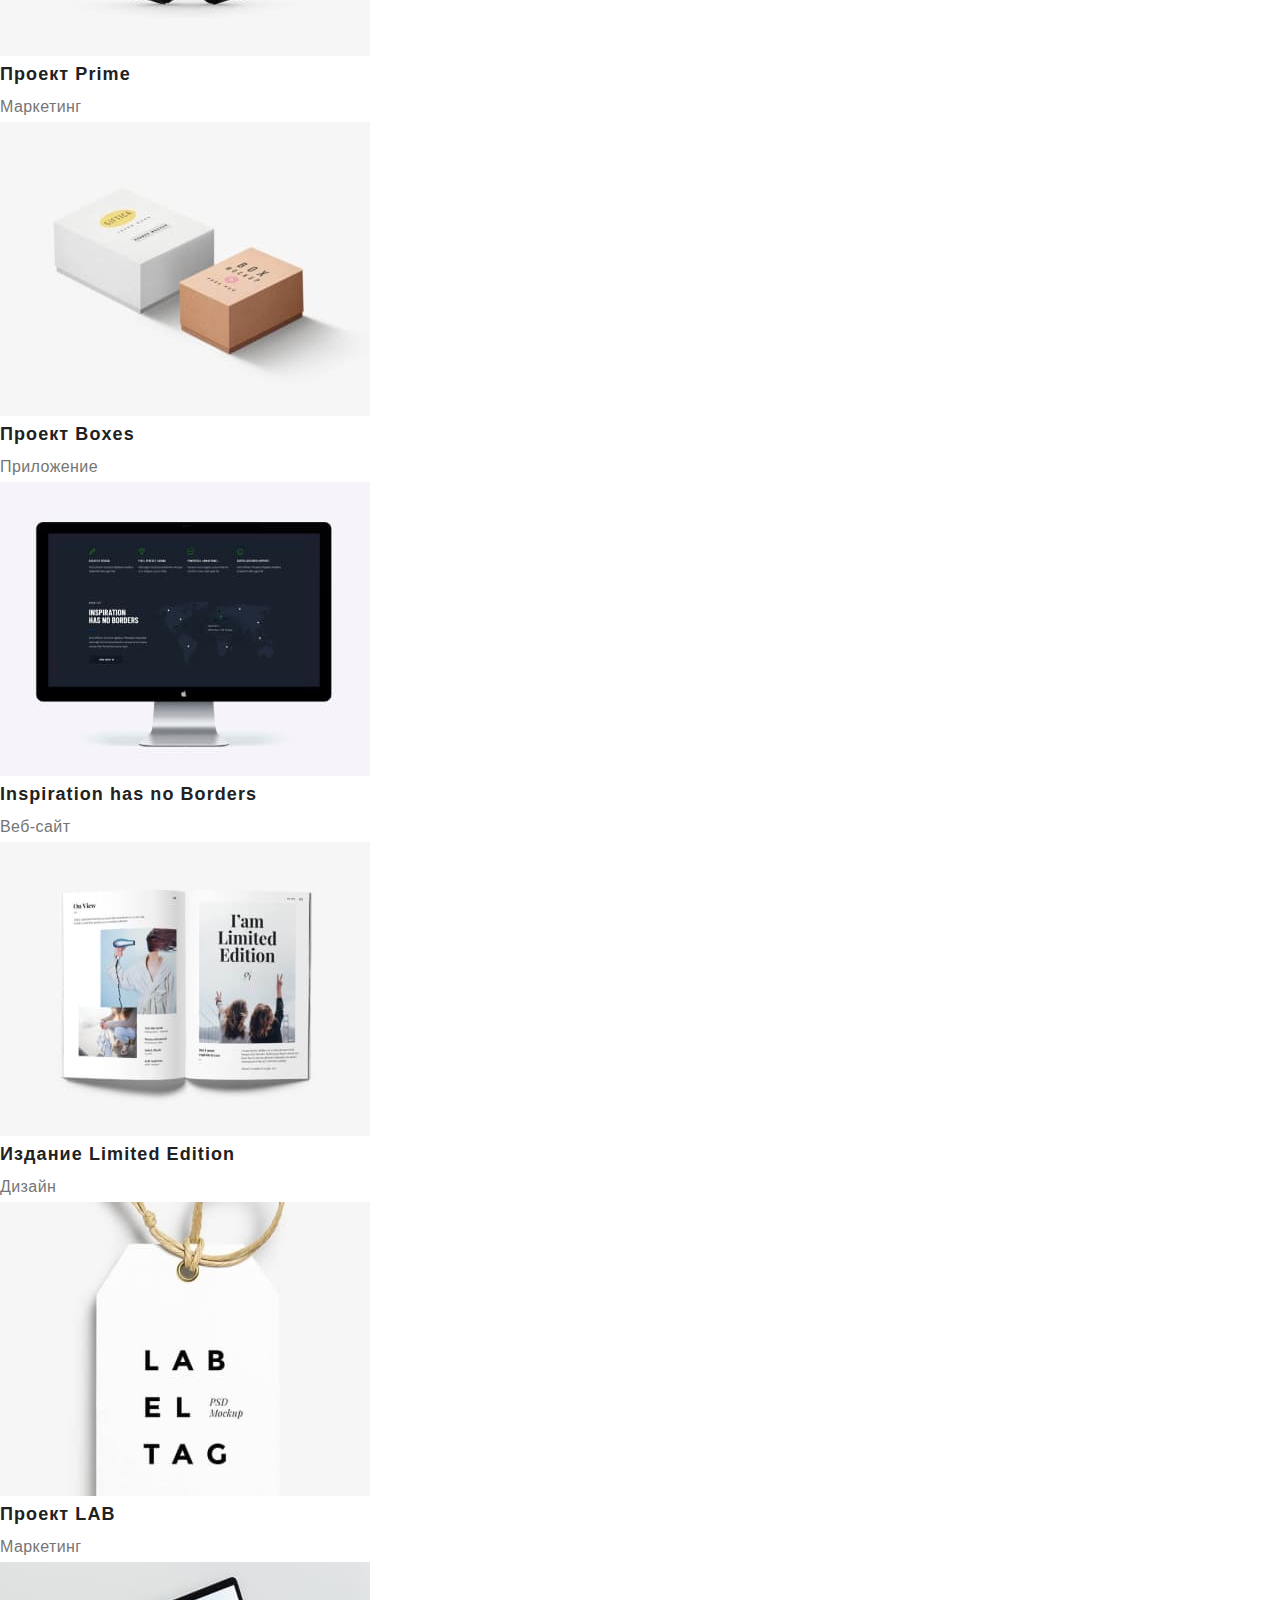
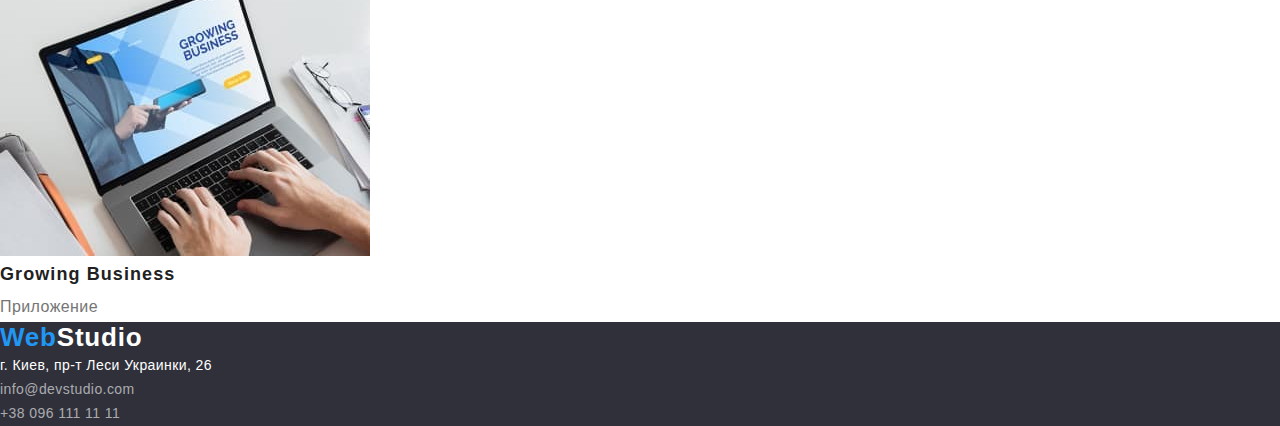
==== commit 8bc12e74: "внесла правки по ДЗ" ====
--- a/portfolio.html
+++ b/portfolio.html
@@ -16,7 +16,9 @@
         >
         <ul class="site-nav">
           <li><a href="./index.html">Студия</a></li>
-          <li><a href="./portfolio.html">Портфолио</a></li>
+          <li>
+            <a href="./portfolio.html" class="site-nav current">Портфолио</a>
+          </li>
           <li><a href=""> Контакты</a></li>
         </ul>
       </nav>
@@ -27,116 +29,122 @@
     </header>
 
     <main>
-      <ul>
-        <li><button type="button" class="button secondary">Все</button></li>
-        <li>
-          <button type="button" class="button secondary">Веб-сайты</button>
-        </li>
-        <li>
-          <button type="button" class="button secondary">Приложения</button>
-        </li>
-        <li><button type="button" class="button secondary">Дизайн</button></li>
-        <li>
-          <button type="button" class="button secondary">Маркетинг</button>
-        </li>
-      </ul>
-      <h1 class="visually-hidden">Список проектов</h1>
-      <ul>
-        <li>
-          <img
-            src="./images/projects/technocryac.jpg"
-            alt="люди на экране компьютера"
-            width="370"
-            height="294"
-          />
-          <h2 class="subtitle">Технокряк</h2>
-          <p>Веб-сайт</p>
-        </li>
-        <li>
-          <img
-            src="./images/projects/neworlean.jpg"
-            alt="двое мужчин играют в баскетбол"
-            width="370"
-            height="294"
-          />
-          <h2 class="subtitle">
-            Постер <span lang="en">New Orlean vs Golden Star</span>
-          </h2>
-          <p>Дизайн</p>
-        </li>
-        <li>
-          <img
-            src="./images/projects/seafood.jpg"
-            alt="логотип ресторана Сифуд"
-            width="370"
-            height="294"
-          />
-          <h2 class="subtitle">Ресторан <span lang="en">Seafood</span></h2>
-          <p>Приложение</p>
-        </li>
-        <li>
-          <img
-            src="./images/projects/prime.jpg"
-            alt="черные наушники"
-            width="370"
-            height="294"
-          />
-          <h2 class="subtitle">Проект <span lang="en">Prime</span></h2>
-          <p>Маркетинг</p>
-        </li>
-        <li>
-          <img
-            src="./images/projects/boxes.jpg"
-            alt="белая и коричневая коробки"
-            width="370"
-            height="294"
-          />
-          <h2 class="subtitle">Проект <span lang="en">Boxes</span></h2>
-          <p>Приложение</p>
-        </li>
-        <li>
-          <img
-            src="./images/projects/inspiration.jpg"
-            alt="екран монитора с помеченной картой"
-            width="370"
-            height="294"
-          />
-          <h2 lang="en" class="subtitle">Inspiration has no Borders</h2>
-          <p>Веб-сайт</p>
-        </li>
-        <li>
-          <img
-            src="./images/projects/limitededition.jpg"
-            alt="открытая книга"
-            width="370"
-            height="294"
-          />
-          <h2 class="subtitle">
-            Издание <span lang="en">Limited Edition</span>
-          </h2>
-          <p>Дизайн</p>
-        </li>
-        <li>
-          <img
-            src="./images/projects/lab.jpg"
-            alt="этикетка"
-            width="370"
-            height="294"
-          />
-          <h2 class="subtitle">Проект <span lang="en">LAB</span></h2>
-          <p>Маркетинг</p>
-        </li>
-        <li>
-          <img
-            src="./images/projects/growing.jpg"
-            alt="на мониторе компьютера открыта презентация проекта растущий бизнес"
-            width="370"
-            height="294"
-          />
-          <h2 lang="en" class="subtitle">Growing Business</h2>
-          <p>Приложение</p>
-        </li>
-      </ul>
+      <section>
+        <h1 class="visually-hidden">Список проектов</h1>
+        <ul>
+          <li>
+            <button type="button" class="button secondary current">Все</button>
+          </li>
+          <li>
+            <button type="button" class="button secondary">Веб-сайты</button>
+          </li>
+          <li>
+            <button type="button" class="button secondary">Приложения</button>
+          </li>
+          <li>
+            <button type="button" class="button secondary">Дизайн</button>
+          </li>
+          <li>
+            <button type="button" class="button secondary">Маркетинг</button>
+          </li>
+        </ul>
+        <ul>
+          <li>
+            <img
+              src="./images/projects/technocryac.jpg"
+              alt="люди на экране компьютера"
+              width="370"
+              height="294"
+            />
+            <h2 class="subject">Технокряк</h2>
+            <p class="name-project">Веб-сайт</p>
+          </li>
+          <li>
+            <img
+              src="./images/projects/neworlean.jpg"
+              alt="двое мужчин играют в баскетбол"
+              width="370"
+              height="294"
+            />
+            <h2 class="subject">
+              Постер <span lang="en">New Orlean vs Golden Star</span>
+            </h2>
+            <p class="name-project">Дизайн</p>
+          </li>
+          <li>
+            <img
+              src="./images/projects/seafood.jpg"
+              alt="логотип ресторана Сифуд"
+              width="370"
+              height="294"
+            />
+            <h2 class="subject">Ресторан <span lang="en">Seafood</span></h2>
+            <p class="name-project">Приложение</p>
+          </li>
+          <li>
+            <img
+              src="./images/projects/prime.jpg"
+              alt="черные наушники"
+              width="370"
+              height="294"
+            />
+            <h2 class="subject">Проект <span lang="en">Prime</span></h2>
+            <p class="name-project">Маркетинг</p>
+          </li>
+          <li>
+            <img
+              src="./images/projects/boxes.jpg"
+              alt="белая и коричневая коробки"
+              width="370"
+              height="294"
+            />
+            <h2 class="subject">Проект <span lang="en">Boxes</span></h2>
+            <p class="name-project">Приложение</p>
+          </li>
+          <li>
+            <img
+              src="./images/projects/inspiration.jpg"
+              alt="екран монитора с помеченной картой"
+              width="370"
+              height="294"
+            />
+            <h2 lang="en" class="subject">Inspiration has no Borders</h2>
+            <p class="name-project">Веб-сайт</p>
+          </li>
+          <li>
+            <img
+              src="./images/projects/limitededition.jpg"
+              alt="открытая книга"
+              width="370"
+              height="294"
+            />
+            <h2 class="subject">
+              Издание <span lang="en">Limited Edition</span>
+            </h2>
+            <p class="name-project">Дизайн</p>
+          </li>
+          <li>
+            <img
+              src="./images/projects/lab.jpg"
+              alt="этикетка"
+              width="370"
+              height="294"
+            />
+            <h2 class="subject">Проект <span lang="en">LAB</span></h2>
+            <p class="name-project">Маркетинг</p>
+          </li>
+          <li>
+            <img
+              src="./images/projects/growing.jpg"
+              alt="на мониторе компьютера открыта презентация проекта растущий бизнес"
+              width="370"
+              height="294"
+            />
+            <h2 lang="en" class="subject">Growing Business</h2>
+            <p class="name-project">Приложение</p>
+          </li>
+        </ul>
+      </section>
     </main>
 
     <footer class="footer">
--- a/css/style.css
+++ b/css/style.css
@@ -13,19 +13,20 @@
   --primary-text-color: #757575;
   --title-text-color: #212121;
   --accent-color: #2196f3;
+  --background-dark: #2f303a;
+  --contrasting-color: #ffffff;
 }
 
 body {
-  background-color: #ffffff;
+  background-color: var(--contrasting-color);
   color: var(--primary-text-color);
   font-family: Roboto, sans-serif;
-  font-weight: 400;
   font-size: 14px;
-  line-height: 1.17;
-  letter-spacing: 0.03em;
-}
-
-/* logo */
+  line-height: 1.71;
+  letter-spacing: 0.03em;
+}
+
+/* logo for all pages*/
 
 .logo {
   font-family: Raleway, sans-serif;
@@ -41,14 +42,13 @@
 }
 
 .logo-white {
-  color: #ffffff;
-}
-
-/* site-nav */
+  color: var(--contrasting-color);
+}
+
+/* site-nav for all pages*/
 .site-nav a {
   color: var(--title-text-color);
   font-weight: 500;
-  font-size: 14px;
   line-height: 1.14;
   letter-spacing: 0.02em;
 }
@@ -58,7 +58,13 @@
   color: var(--accent-color);
 }
 
-/* contact-info */
+/* current for all pages*/
+
+.site-nav.current {
+  color: var(--accent-color);
+}
+
+/* contact-info for all pages*/
 .contact-info a {
   color: var(--primary-text-color);
   /* font-weight: 500;
@@ -72,70 +78,23 @@
   color: var(--accent-color);
 }
 
-/* hero */
+/* hero for studio*/
 
 .hero {
-  background-color: #2f303a;
+  background-color: var(--background-dark);
 }
 
 .hero-title {
-  color: #ffffff;
+  color: var(--contrasting-color);
   font-weight: 900;
   font-size: 44px;
   line-height: 1.36;
   text-align: center;
+  text-transform: uppercase;
   letter-spacing: 0.06em;
 }
 
-/* title */
-.title {
-  color: var(--title-text-color);
-  font-weight: 700;
-  font-size: 36px;
-  line-height: 1.17;
-  text-align: center;
-  letter-spacing: 0.03em;
-}
-
-/* subtitle */
-.subtitle {
-  color: var(--title-text-color);
-  font-weight: 700;
-  font-size: 14px;
-  line-height: 1.14;
-  letter-spacing: 0.03em;
-}
-
-/* button */
-.button {
-  color: #ffffff;
-  background-color: var(--accent-color);
-  border: none;
-  font-family: inherit;
-  cursor: pointer;
-  font-weight: 500;
-  font-size: 16px;
-  line-height: 1.62;
-  text-align: center;
-  letter-spacing: 0.03em;
-}
-
-.button.main:hover .button.main:focus {
-  background-color: #188ce8;
-}
-
-.button.secondary {
-  color: #212121;
-  background-color: #f5f4fa;
-}
-
-.button.secondary:hover,
-.button.secondary:focus {
-  color: #ffffff;
-  background-color: var(--accent-color);
-}
-
-/* visually-hidden */
+/* visually-hidden for all pages*/
 .visually-hidden {
   position: absolute;
   width: 1px;
@@ -148,17 +107,109 @@
   border: 0;
 }
 
-/* section-title */
-
-/* text */
-
-/* address */
+/* title for all pages*/
+.title {
+  color: var(--title-text-color);
+  font-weight: 700;
+  font-size: 36px;
+  line-height: 1.17;
+  text-align: center;
+  letter-spacing: 0.03em;
+}
+
+/* subtitle for studio*/
+.subtitle {
+  color: var(--title-text-color);
+  font-weight: 700;
+  line-height: 1.14;
+  letter-spacing: 0.03em;
+  text-transform: uppercase;
+}
+
+/* caption-team for studio*/
+.caption-team {
+  font-weight: 500;
+  font-size: 16px;
+  line-height: 1.19;
+  letter-spacing: 0.03em;
+  color: var(--title-text-color);
+}
+
+/* text for studio*/
+.text {
+  line-height: 1.19;
+}
+
+/* subject for portfolio*/
+.subject {
+  font-weight: 700;
+  font-size: 18px;
+  line-height: 2;
+  letter-spacing: 0.06em;
+  color: var(--title-text-color);
+}
+
+/* name-project for portfolio*/
+.name-project {
+  font-size: 16px;
+  line-height: 1.88;
+}
+/* button for all*/
+
+.button {
+  color: var(--contrasting-color);
+  background-color: var(--accent-color);
+  border: none;
+  font-family: inherit;
+  cursor: pointer;
+  font-weight: 500;
+  font-size: 16px;
+  line-height: 1.62;
+  letter-spacing: 0.03em;
+}
+
+/* button-maine for studio */
+.button.maine {
+  font-weight: 700;
+  font-size: 16px;
+  line-height: 1.88;
+  display: flex;
+  align-items: center;
+  text-align: center;
+  letter-spacing: 0.06em;
+}
+
+.button.main:hover,
+.button.main:focus {
+  background-color: #188ce8;
+}
+
+/* button-secondary for portfolio */
+.button.secondary {
+  color: #212121;
+  background-color: #f5f4fa;
+}
+
+.button.secondary:hover,
+.button.secondary:focus {
+  color: var(--contrasting-color);
+  background-color: var(--accent-color);
+}
+
+/* current for all*/
+
+.button.secondary.current {
+  background-color: var(--accent-color);
+  color: var(--contrasting-color);
+}
+
+/* address for all*/
 .address {
-  color: #ffffff;
+  color: var(--contrasting-color);
   font-style: normal;
 }
 
-/* address-nav */
+/* address-nav for all*/
 .contact {
   color: rgba(255, 255, 255, 0.6);
   font-style: normal;
@@ -169,7 +220,7 @@
   color: var(--accent-color);
 }
 
-/* footer */
+/* footer for all*/
 .footer {
-  background-color: #2f303a;
-}
+  background-color: var(--background-dark);
+}
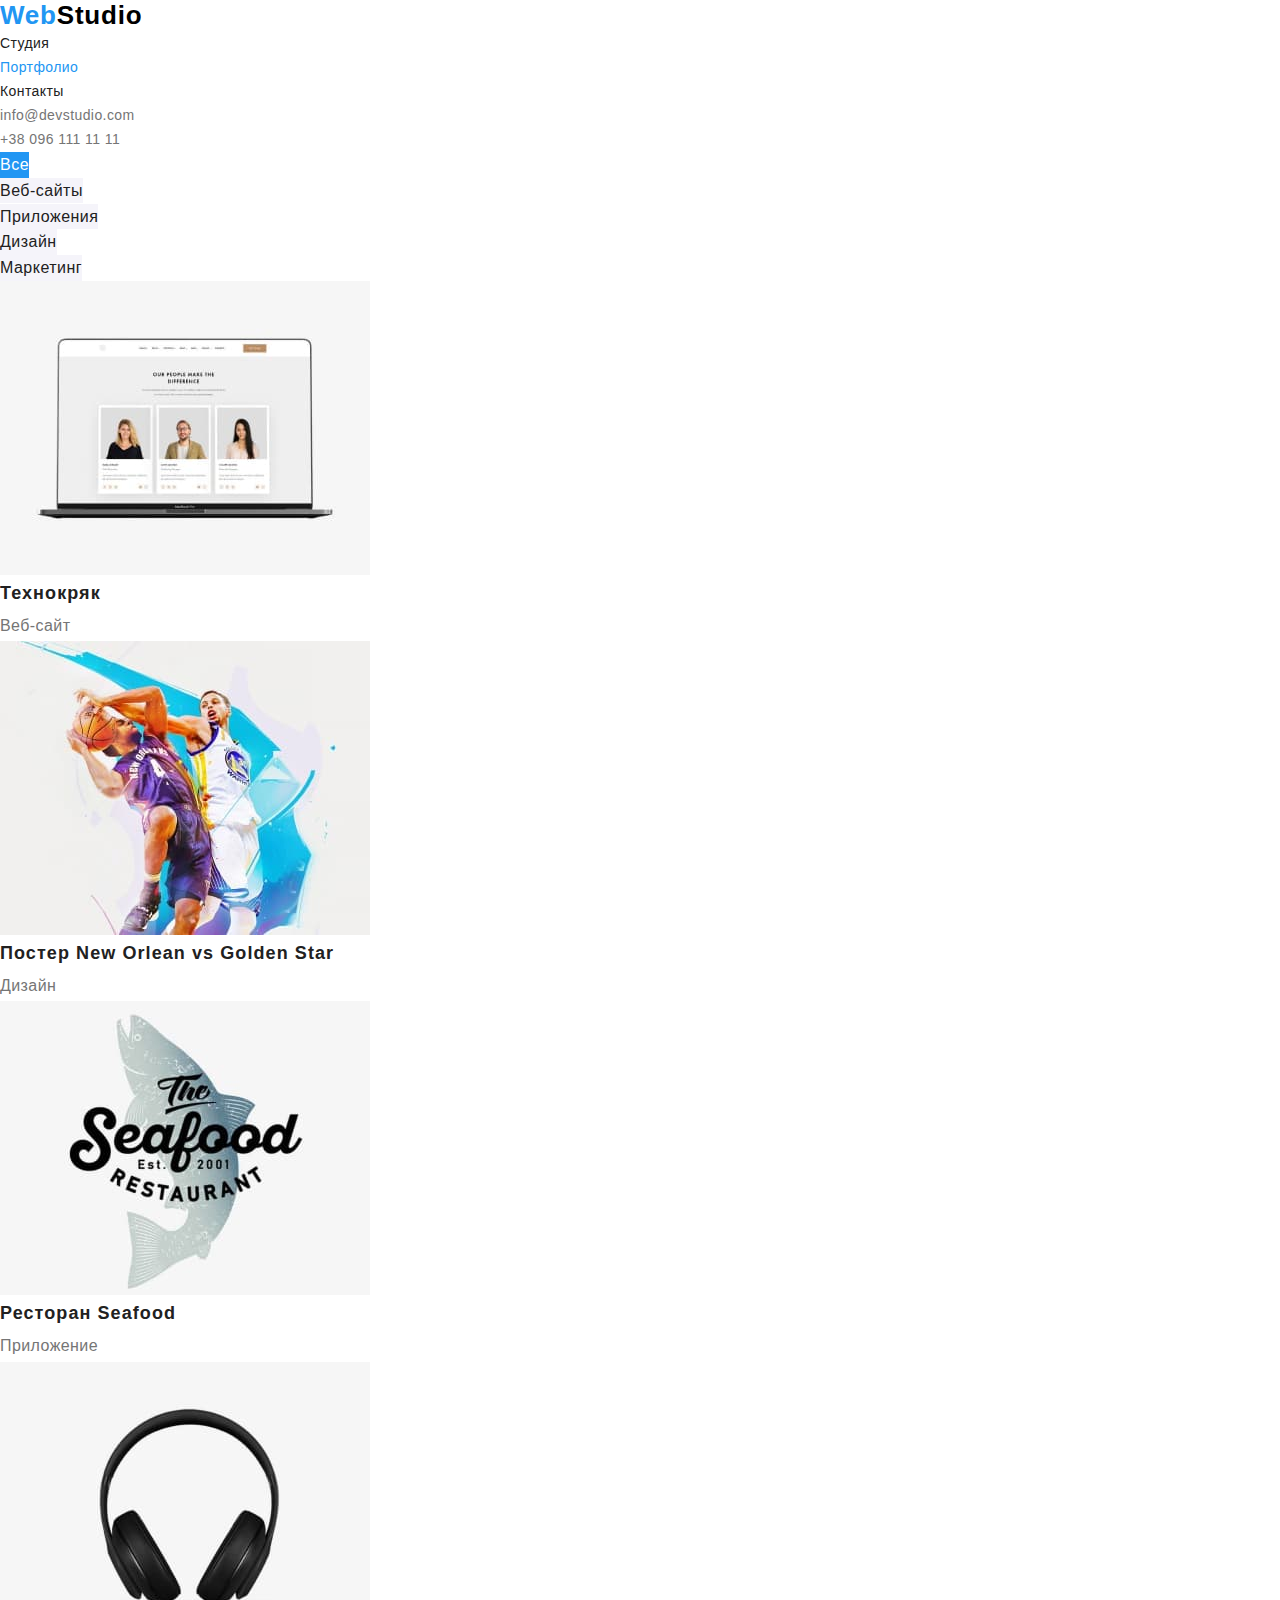
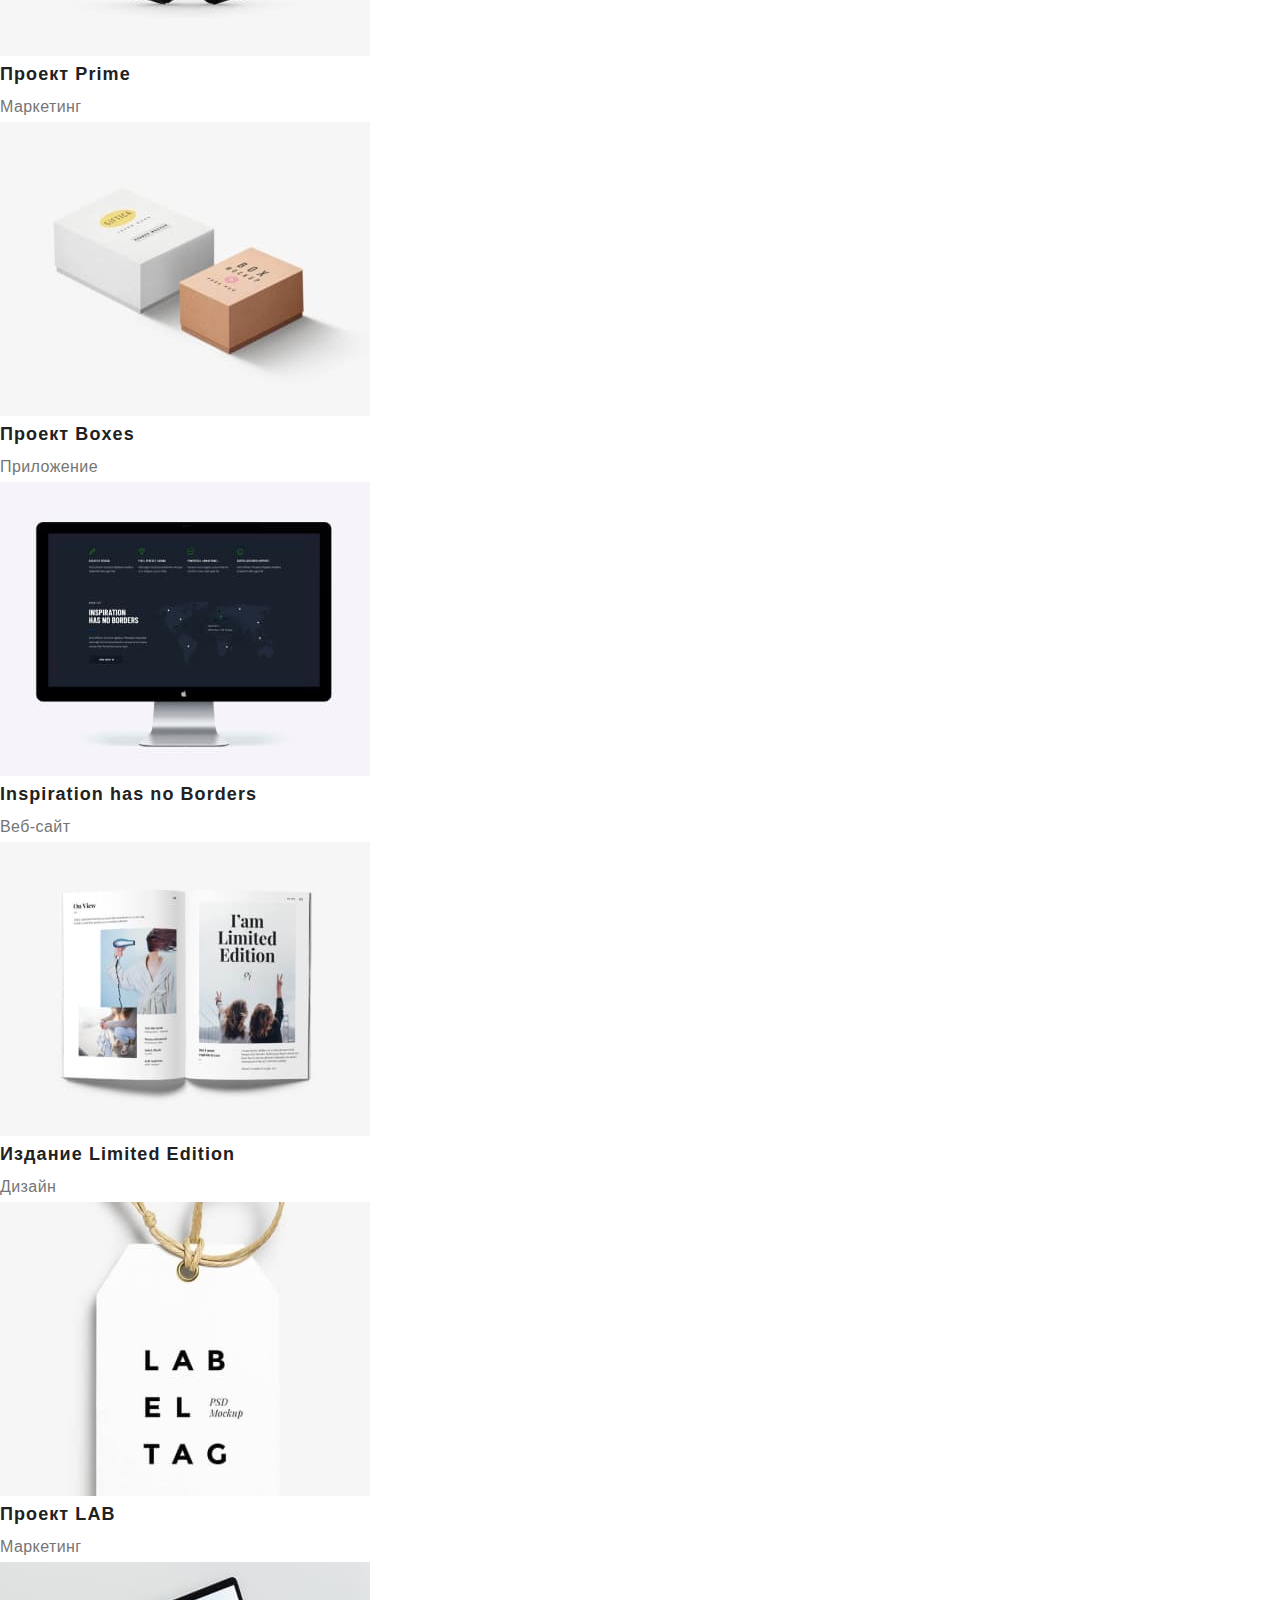
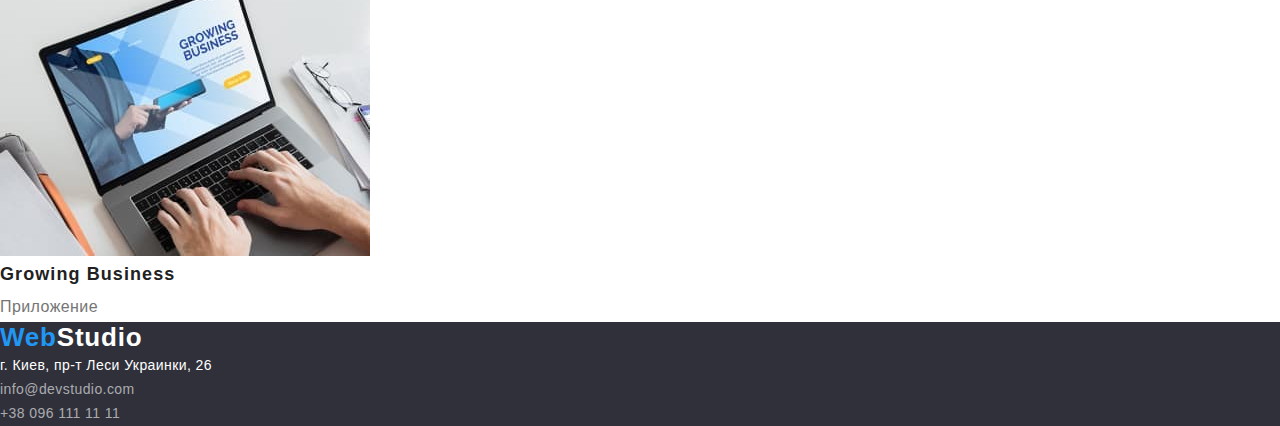
==== commit a86e327b: "Додала коментарі та структурувала стилі ссс" ====
--- a/portfolio.html
+++ b/portfolio.html
@@ -9,26 +9,32 @@
     <link rel="stylesheet" href="./css/style.css" />
   </head>
   <body>
+    <!-- Хедер -->
     <header>
+      <!-- Навігація -->
       <nav>
         <a href="./index.html" lang="en" class="logo"
           >Web<span class="logo-black">Studio</span></a
         >
         <ul class="site-nav">
-          <li><a href="./index.html">Студия</a></li>
+          <li><a href="./index.html" class="link">Студия</a></li>
           <li>
             <a href="./portfolio.html" class="site-nav current">Портфолио</a>
           </li>
-          <li><a href=""> Контакты</a></li>
+          <li><a href="" class="link"> Контакты</a></li>
         </ul>
       </nav>
+
+      <!-- Контактна інформація -->
       <ul class="contact-info">
         <li><a href="mailto:info@devstudio.com">info@devstudio.com</a></li>
         <li><a href="tel:+380961111111">+38 096 111 11 11</a></li>
       </ul>
     </header>
 
+    <!-- Основний контент -->
     <main>
+      <!-- Фільтр -->
       <section>
         <h1 class="visually-hidden">Список проектов</h1>
         <ul>
@@ -48,6 +54,8 @@
             <button type="button" class="button secondary">Маркетинг</button>
           </li>
         </ul>
+
+        <!-- Картотека проектів -->
         <ul>
           <li>
             <img
@@ -147,6 +155,7 @@
       </section>
     </main>
 
+    <!-- Футер -->
     <footer class="footer">
       <a href="./index.html" lang="en" class="logo">
         Web<span class="logo-white">Studio</span></a
--- a/css/style.css
+++ b/css/style.css
@@ -9,6 +9,7 @@
 
 /* стилі для index.html */
 
+/* Змінні */
 :root {
   --primary-text-color: #757575;
   --title-text-color: #212121;
@@ -17,6 +18,7 @@
   --contrasting-color: #ffffff;
 }
 
+/* Боді */
 body {
   background-color: var(--contrasting-color);
   color: var(--primary-text-color);
@@ -26,7 +28,9 @@
   letter-spacing: 0.03em;
 }
 
-/* logo for all pages*/
+/* =====================Загальні стилі=============== */
+
+/* ==================Навігація===================== */
 
 .logo {
   font-family: Raleway, sans-serif;
@@ -45,26 +49,28 @@
   color: var(--contrasting-color);
 }
 
-/* site-nav for all pages*/
-.site-nav a {
-  color: var(--title-text-color);
+.site-nav.link {
   font-weight: 500;
   line-height: 1.14;
   letter-spacing: 0.02em;
 }
 
-.site-nav a:hover,
-.site-nav a:focus {
-  color: var(--accent-color);
-}
-
-/* current for all pages*/
+.link {
+  color: var(--title-text-color);
+}
+
+.site-nav .link:hover,
+.site-nav .link:focus {
+  color: var(--accent-color);
+}
 
 .site-nav.current {
   color: var(--accent-color);
 }
-
-/* contact-info for all pages*/
+/* ===================/Навігація====================== */
+
+/* ===================Контактна інформація=========== */
+
 .contact-info a {
   color: var(--primary-text-color);
   /* font-weight: 500;
@@ -78,23 +84,8 @@
   color: var(--accent-color);
 }
 
-/* hero for studio*/
-
-.hero {
-  background-color: var(--background-dark);
-}
-
-.hero-title {
-  color: var(--contrasting-color);
-  font-weight: 900;
-  font-size: 44px;
-  line-height: 1.36;
-  text-align: center;
-  text-transform: uppercase;
-  letter-spacing: 0.06em;
-}
-
-/* visually-hidden for all pages*/
+/* ===================/Контактна інформація=========== */
+
 .visually-hidden {
   position: absolute;
   width: 1px;
@@ -107,55 +98,6 @@
   border: 0;
 }
 
-/* title for all pages*/
-.title {
-  color: var(--title-text-color);
-  font-weight: 700;
-  font-size: 36px;
-  line-height: 1.17;
-  text-align: center;
-  letter-spacing: 0.03em;
-}
-
-/* subtitle for studio*/
-.subtitle {
-  color: var(--title-text-color);
-  font-weight: 700;
-  line-height: 1.14;
-  letter-spacing: 0.03em;
-  text-transform: uppercase;
-}
-
-/* caption-team for studio*/
-.caption-team {
-  font-weight: 500;
-  font-size: 16px;
-  line-height: 1.19;
-  letter-spacing: 0.03em;
-  color: var(--title-text-color);
-}
-
-/* text for studio*/
-.text {
-  line-height: 1.19;
-}
-
-/* subject for portfolio*/
-.subject {
-  font-weight: 700;
-  font-size: 18px;
-  line-height: 2;
-  letter-spacing: 0.06em;
-  color: var(--title-text-color);
-}
-
-/* name-project for portfolio*/
-.name-project {
-  font-size: 16px;
-  line-height: 1.88;
-}
-/* button for all*/
-
 .button {
   color: var(--contrasting-color);
   background-color: var(--accent-color);
@@ -168,7 +110,75 @@
   letter-spacing: 0.03em;
 }
 
-/* button-maine for studio */
+.address {
+  color: var(--contrasting-color);
+  font-style: normal;
+}
+
+.contact {
+  color: rgba(255, 255, 255, 0.6);
+  font-style: normal;
+}
+
+.contact:hover,
+.contact:focus {
+  color: var(--accent-color);
+}
+
+.footer {
+  background-color: var(--background-dark);
+}
+
+/* =====================/Загальні стилі=============== */
+
+/* =====================Студія======================== */
+
+/* ====================Герой=========================== */
+.hero {
+  background-color: var(--background-dark);
+}
+
+.hero-title {
+  color: var(--contrasting-color);
+  font-weight: 900;
+  font-size: 44px;
+  line-height: 1.36;
+  text-align: center;
+  text-transform: uppercase;
+  letter-spacing: 0.06em;
+}
+
+/* ====================/Герой=========================== */
+
+.title {
+  color: var(--title-text-color);
+  font-weight: 700;
+  font-size: 36px;
+  line-height: 1.17;
+  text-align: center;
+  letter-spacing: 0.03em;
+}
+
+.subtitle {
+  color: var(--title-text-color);
+  font-weight: 700;
+  line-height: 1.14;
+  letter-spacing: 0.03em;
+  text-transform: uppercase;
+}
+
+.caption-team {
+  font-weight: 500;
+  font-size: 16px;
+  line-height: 1.19;
+  letter-spacing: 0.03em;
+  color: var(--title-text-color);
+}
+
+.text {
+  line-height: 1.19;
+}
+
 .button.maine {
   font-weight: 700;
   font-size: 16px;
@@ -184,7 +194,23 @@
   background-color: #188ce8;
 }
 
-/* button-secondary for portfolio */
+/*  ======================/Студія============================ */
+
+/* ======================Портфоліо=========================== */
+
+.subject {
+  font-weight: 700;
+  font-size: 18px;
+  line-height: 2;
+  letter-spacing: 0.06em;
+  color: var(--title-text-color);
+}
+
+.name-project {
+  font-size: 16px;
+  line-height: 1.88;
+}
+
 .button.secondary {
   color: #212121;
   background-color: #f5f4fa;
@@ -196,31 +222,7 @@
   background-color: var(--accent-color);
 }
 
-/* current for all*/
-
 .button.secondary.current {
   background-color: var(--accent-color);
   color: var(--contrasting-color);
 }
-
-/* address for all*/
-.address {
-  color: var(--contrasting-color);
-  font-style: normal;
-}
-
-/* address-nav for all*/
-.contact {
-  color: rgba(255, 255, 255, 0.6);
-  font-style: normal;
-}
-
-.contact:hover,
-.contact:focus {
-  color: var(--accent-color);
-}
-
-/* footer for all*/
-.footer {
-  background-color: var(--background-dark);
-}
